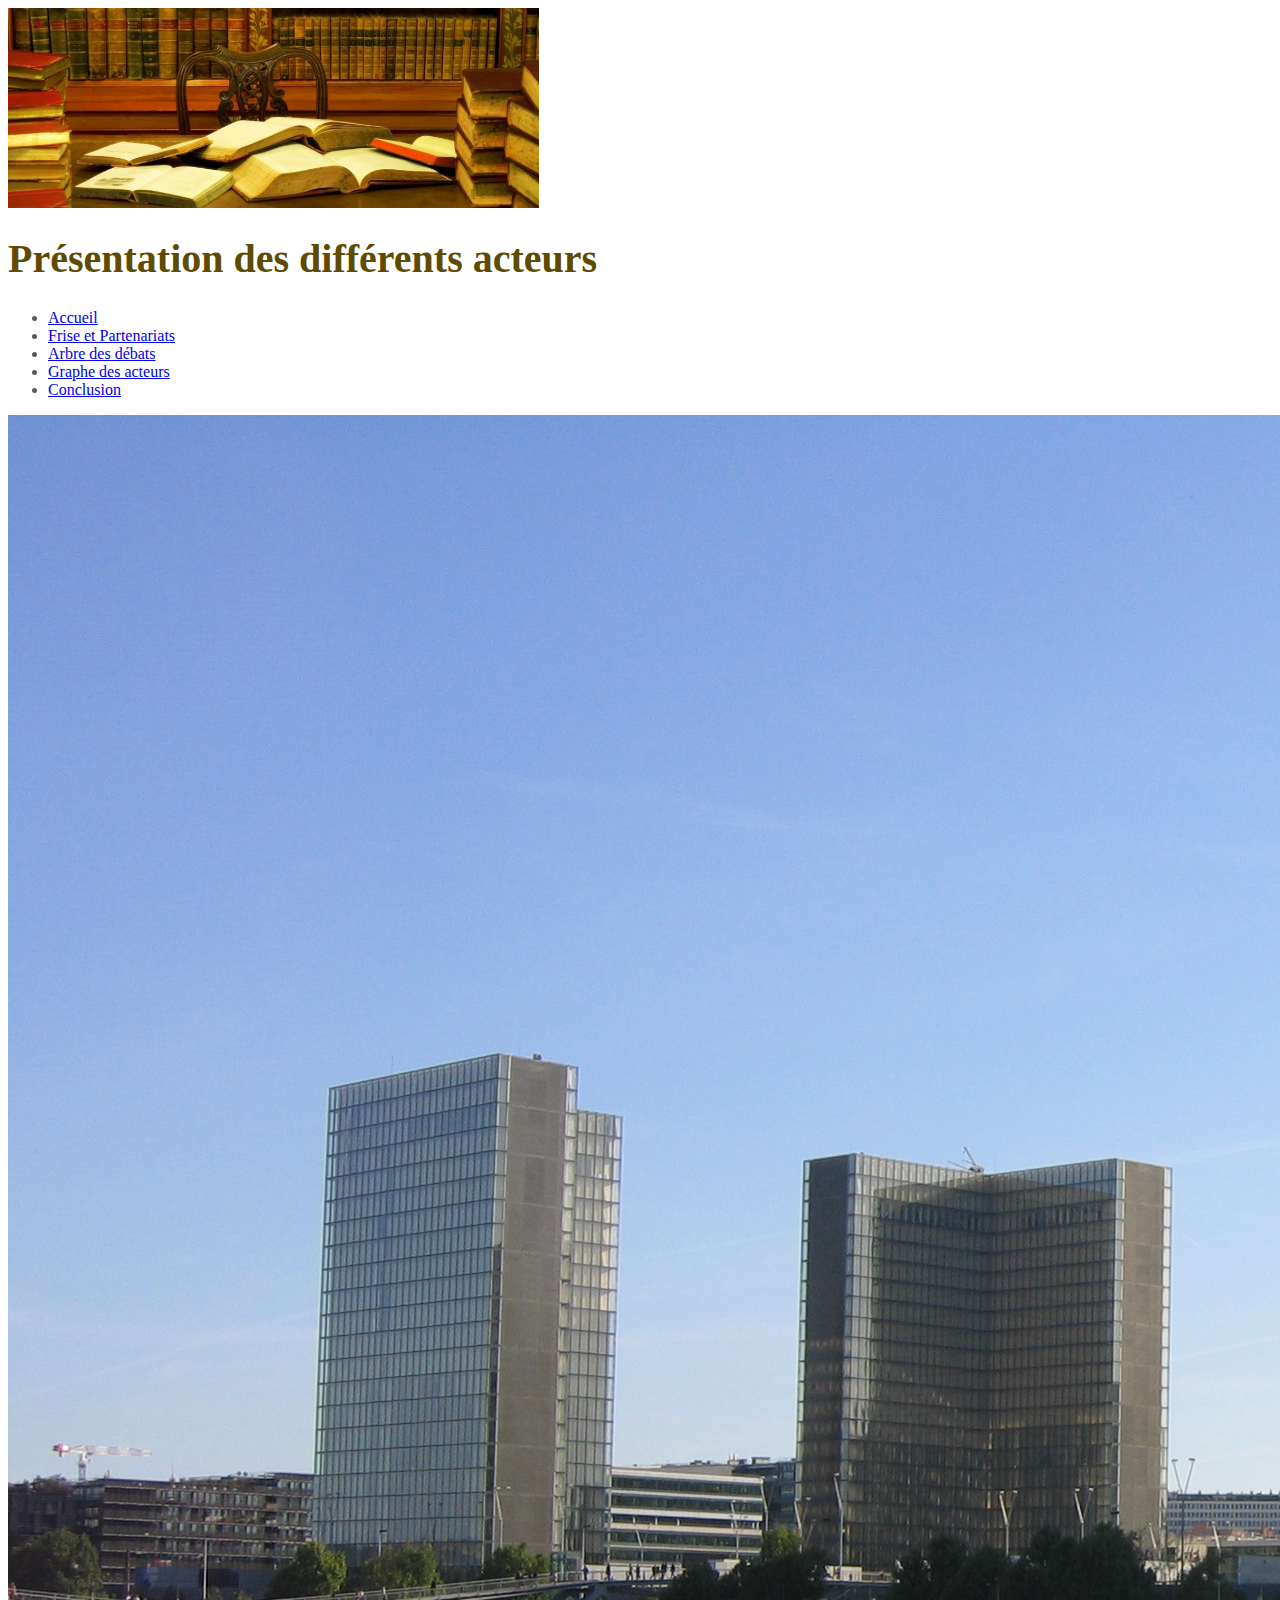
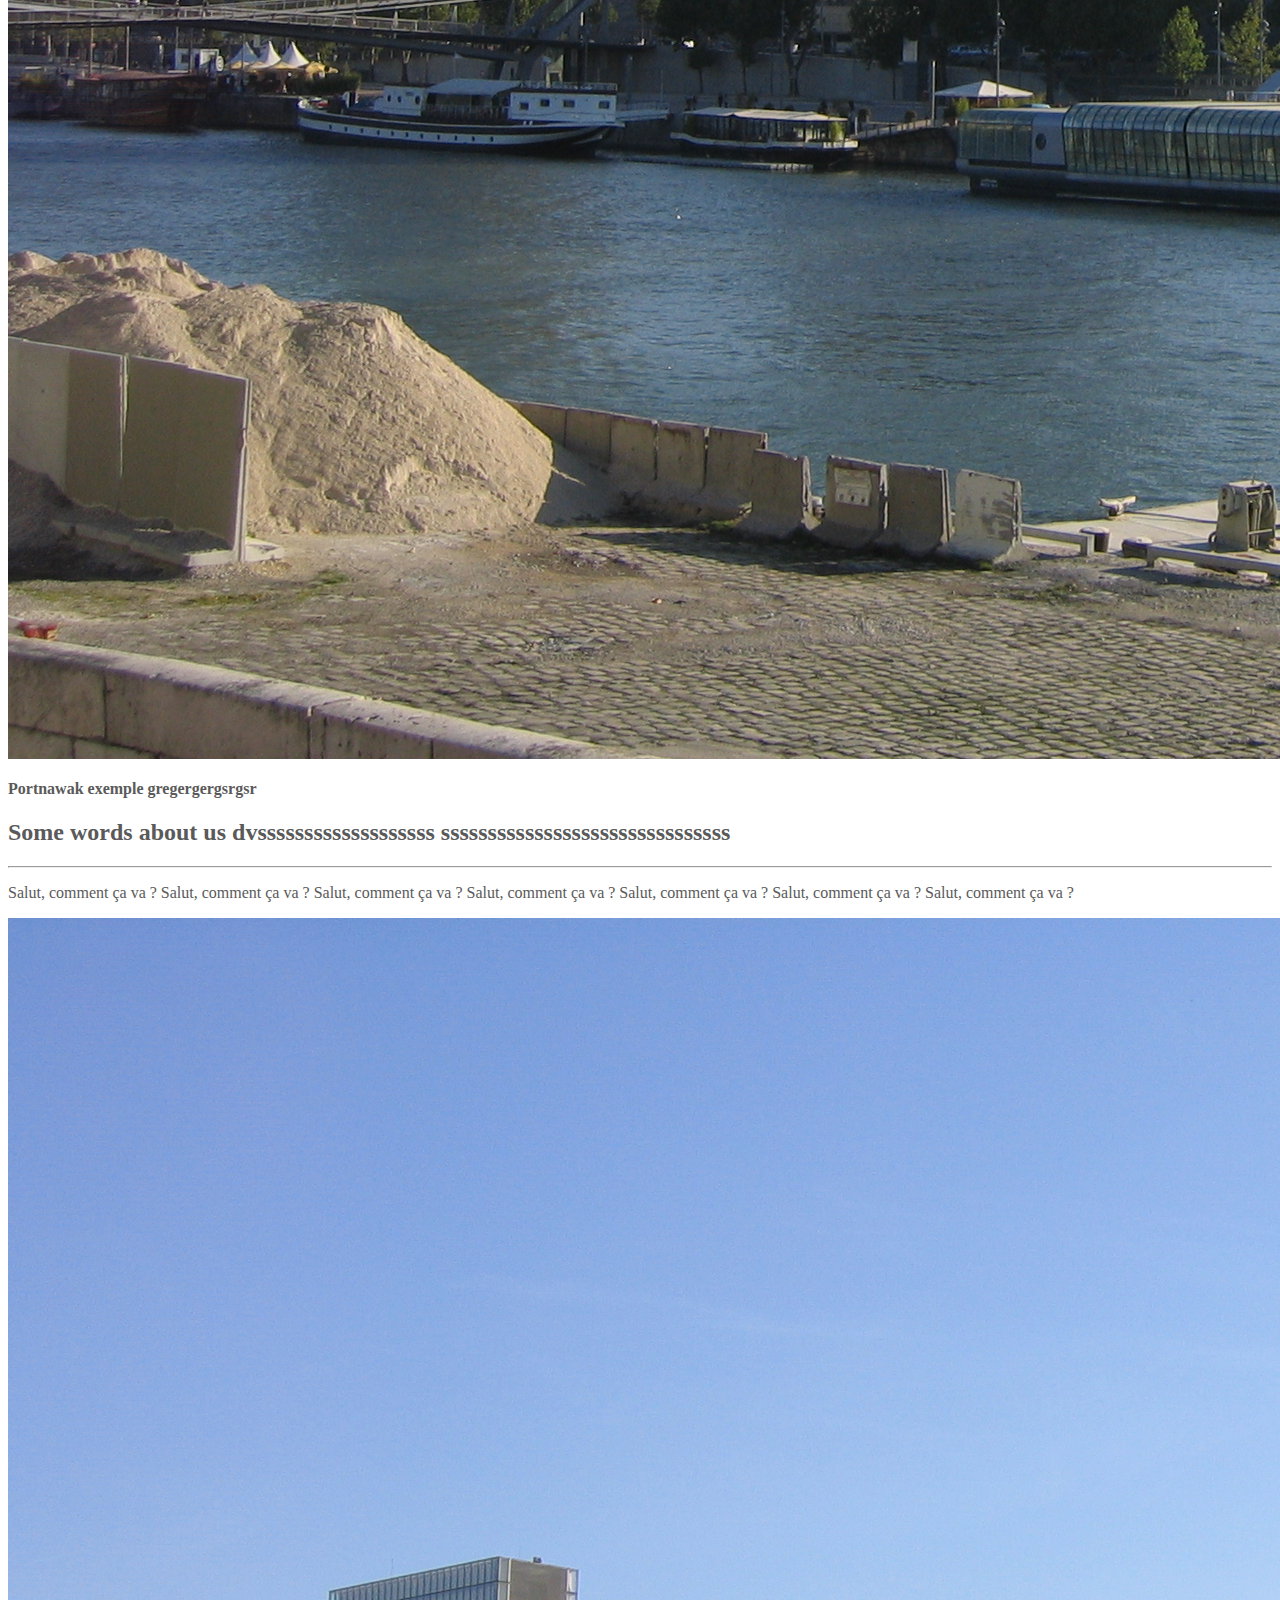
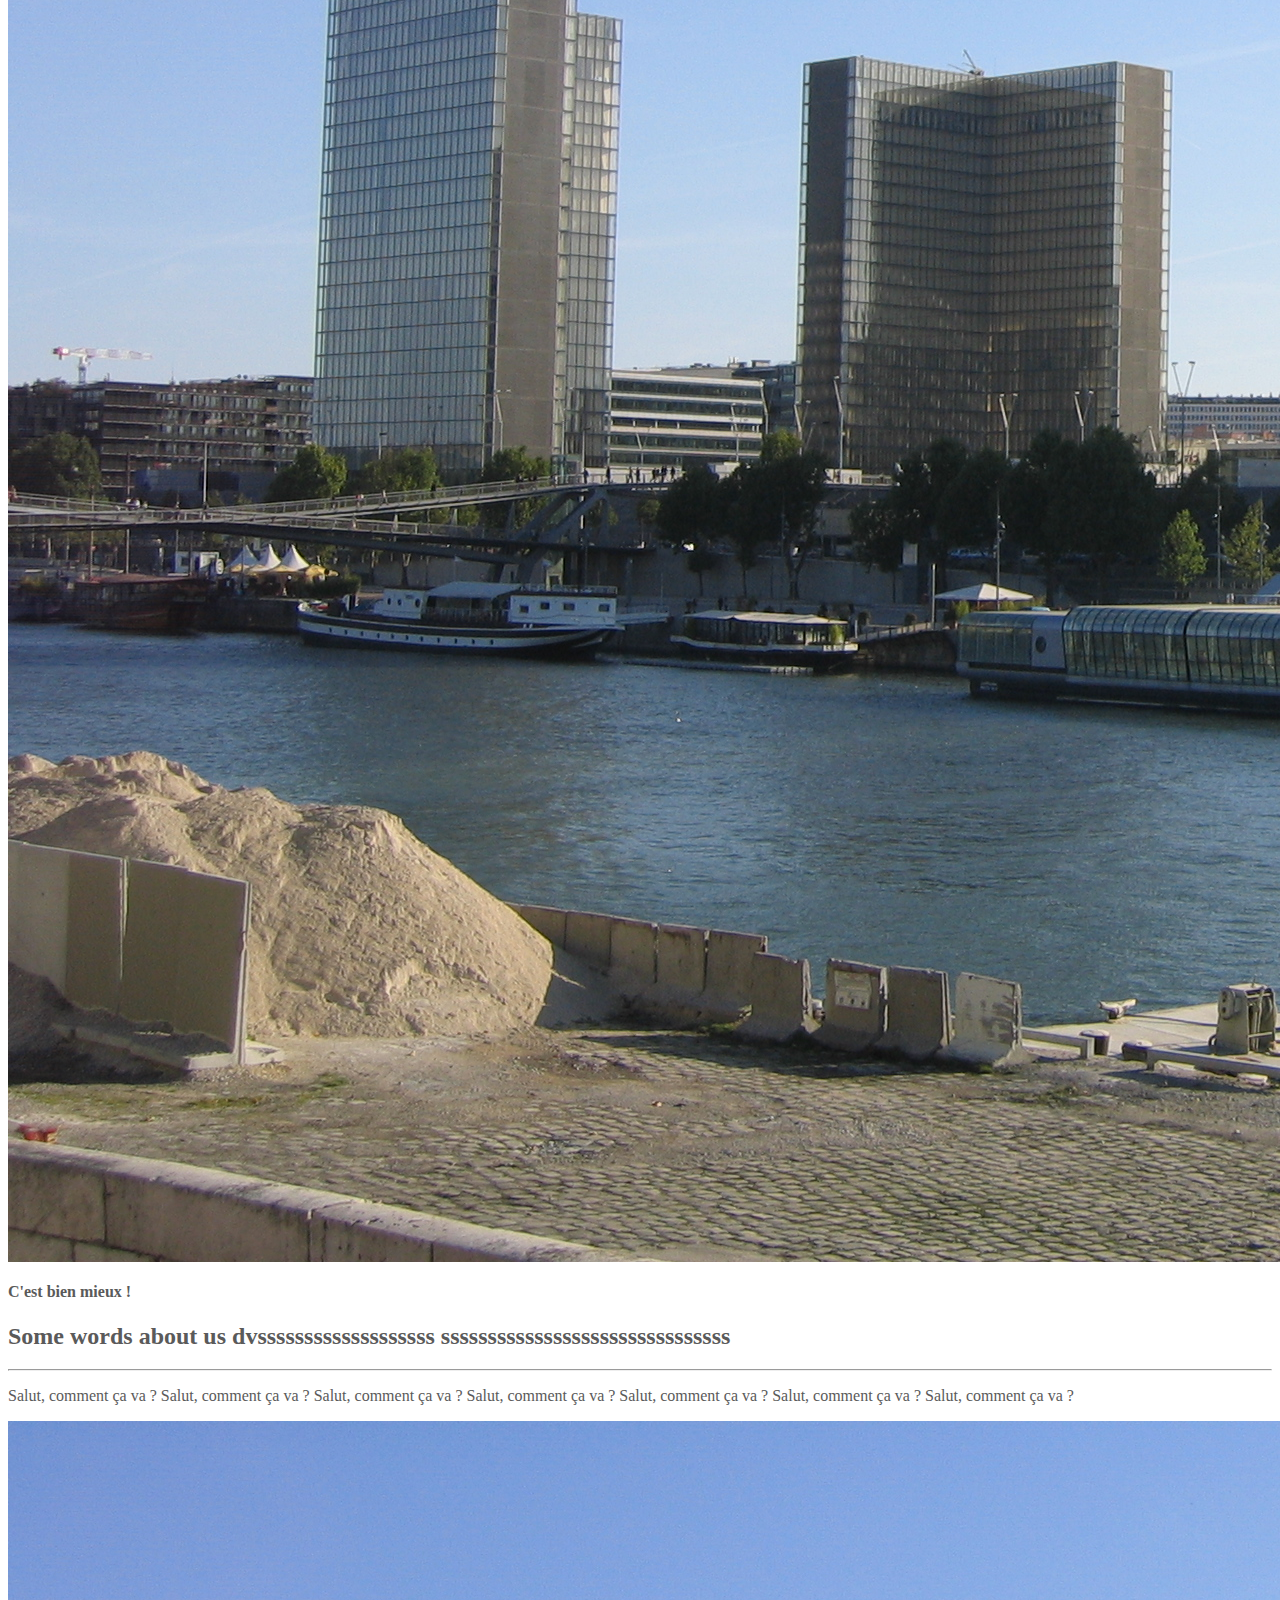
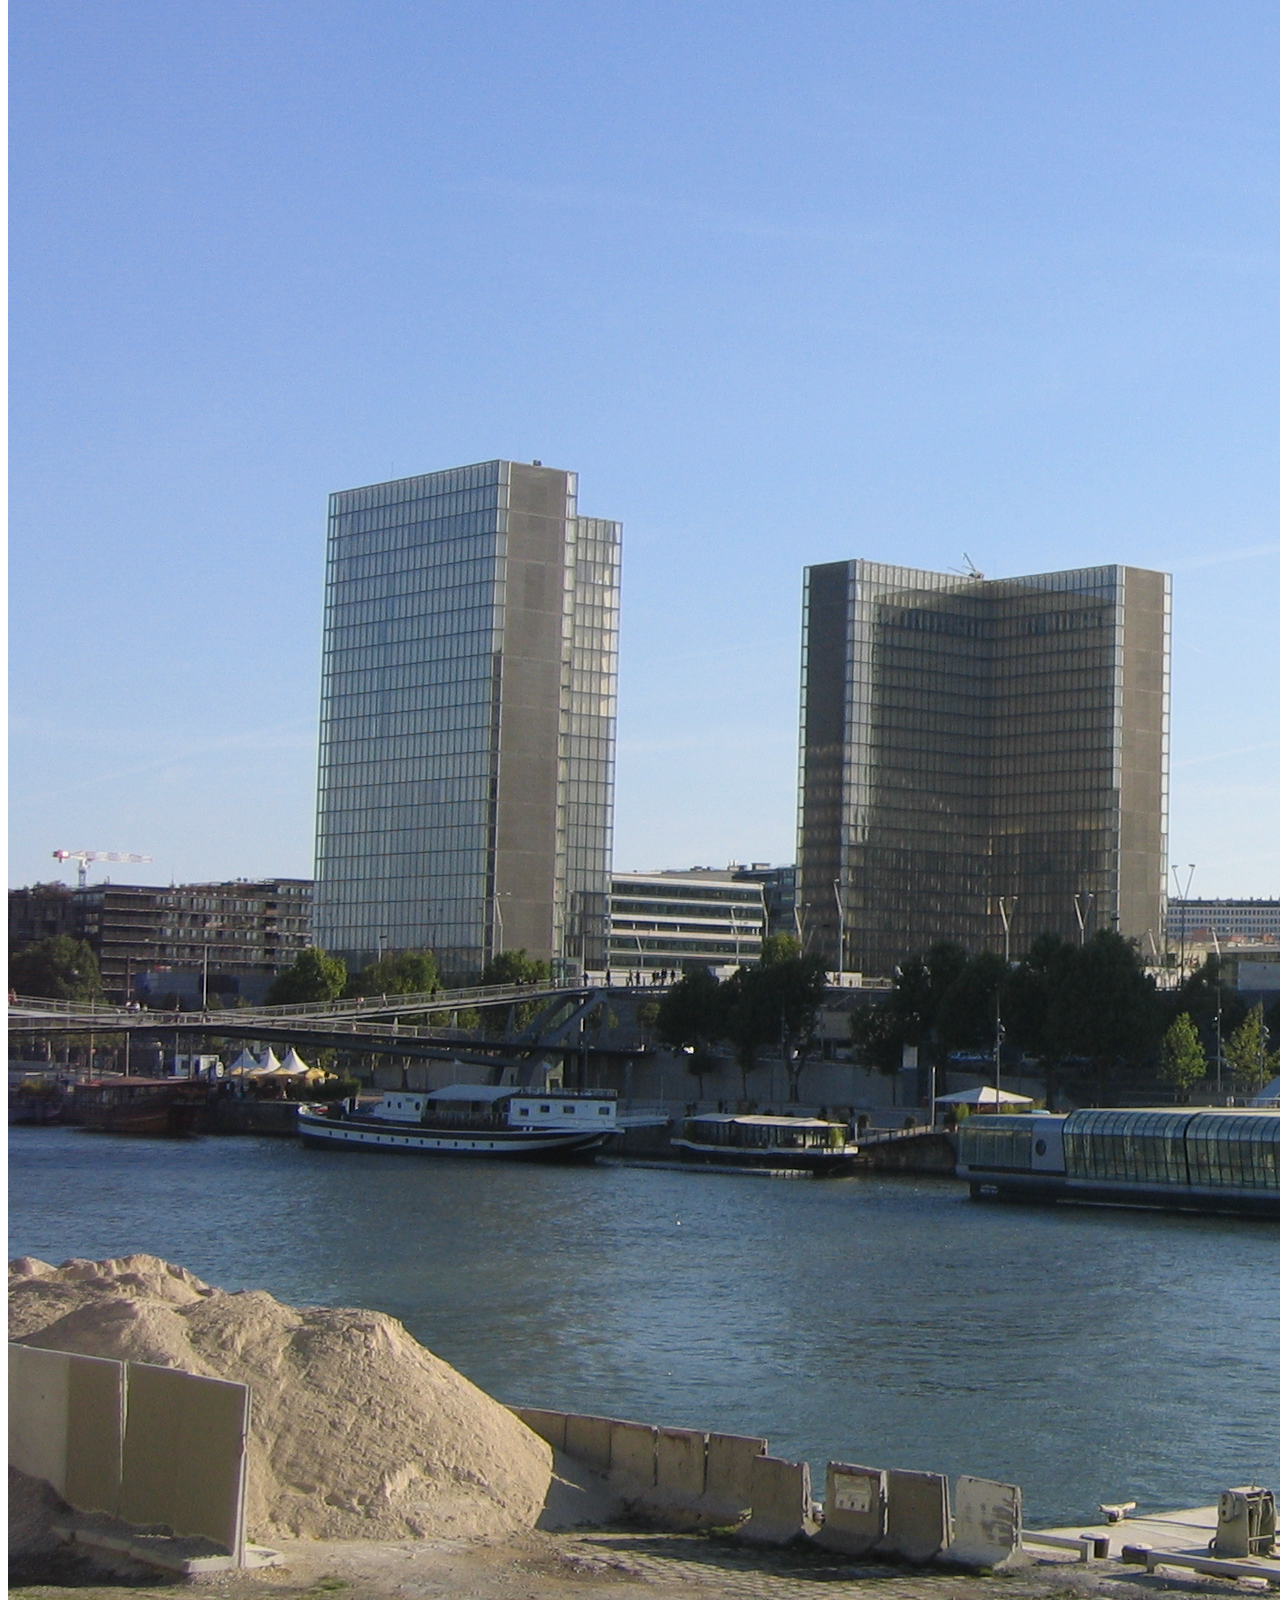
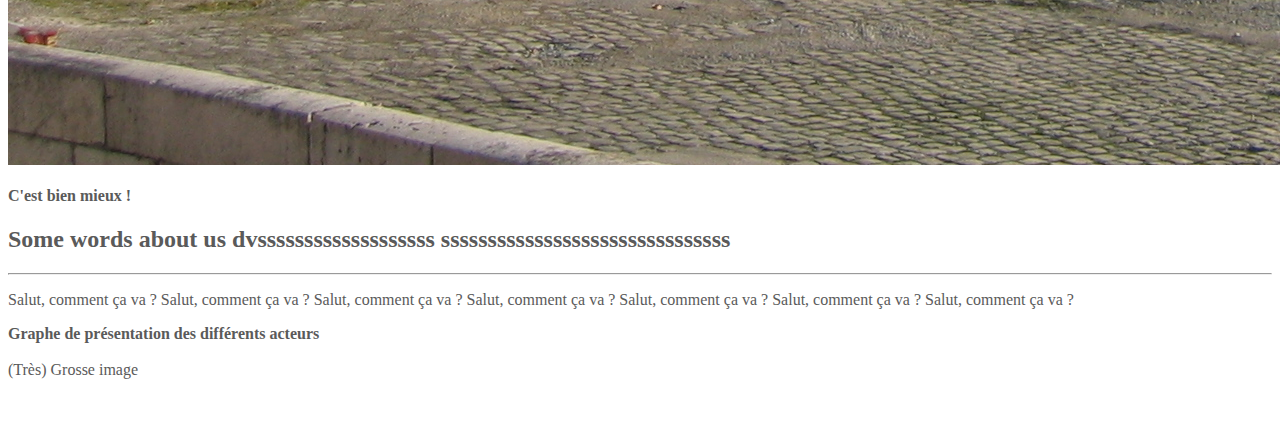
==== acteurs.html @ a1003a95 "import n°1" ====
<DOCTYPE html>
    <html lang="fr">

        <head title="Debats">
            <link rel="stylesheet" href="CSS_Files/styles.css" title="Style_global" charset="utf-8">
            <meta name="name" content="content" charset="utf-8">
            <title>Débats PPP BNF </title>

        </head>

        <nav>
            <img src="livres.jpg" alt="livres.jpg n'a pas pu être chargé" height="200dp"/>
            <h1 class="GrosTitre">Présentation des différents acteurs</h1>
            <ul>
                <li><a href="acceuil.html">Accueil</a></li>
                <li><a href="partenariats.html">Frise et Partenariats</a></li>
                <li><a href="debats.html">Arbre des débats</a></li>
                <li><a href="acteurs.html">Graphe des acteurs</a></li>
                <li><a href="conclusion.html">Conclusion</a></li>
            </ul>
        </nav>

        <div id="tf-about" class="container carte">
            <div class="row">
                <div class="col-md-8 col-lg-8 col-sm-8">

                </div>
                <div class="col-md-4 col-lg-4 col-sm-4 mycontainer">
                    <div class="container nicomede1" id="imgcontainer">
                        <img src="BNF1.jpg" id="debateimg" alt="" />
                        <div class="about-text">
                            <div class="section-title debate">
                                <h4>Portnawak exemple gregergergsrgsr</h4>
                                <h2>Some words <strong>about us</strong> dvsssssssssssssssssss sssssssssssssssssssssssssssssss</h2>
                                <hr>
                                <div class="clearfix"></div>
                                <p class="intro">
                                    Salut, comment ça va ? Salut, comment ça va ? Salut, comment ça va ?
                                    Salut, comment ça va ?
                                    Salut, comment ça va ?
                                    Salut, comment ça va ?
                                    Salut, comment ça va ?
                                </p>
                            </div>
                    </div>
                </div>
                <div class="container nicomede2" id="imgcontainer">
                    <img src="BNF1.jpg" id="debateimg" alt="" />
                    <div class="about-text">
                        <div class="section-title debate">
                            <h4>C'est bien mieux !</h4>
                            <h2>Some words <strong>about us</strong> dvsssssssssssssssssss sssssssssssssssssssssssssssssss</h2>
                            <hr>
                            <div class="clearfix"></div>
                            <p class="intro">
                                Salut, comment ça va ? Salut, comment ça va ? Salut, comment ça va ?
                                Salut, comment ça va ?
                                Salut, comment ça va ?
                                Salut, comment ça va ?
                                Salut, comment ça va ?
                            </p>
                        </div>
                </div>
            </div>
            <div class="container nicomede3" id="imgcontainer">
                <img src="BNF1.jpg" id="debateimg" alt="" />
                <div class="about-text">
                    <div class="section-title debate">
                        <h4>C'est bien mieux !</h4>
                        <h2>Some words <strong>about us</strong> dvsssssssssssssssssss sssssssssssssssssssssssssssssss</h2>
                        <hr>
                        <div class="clearfix"></div>
                        <p class="intro">
                            Salut, comment ça va ? Salut, comment ça va ? Salut, comment ça va ?
                            Salut, comment ça va ?
                            Salut, comment ça va ?
                            Salut, comment ça va ?
                            Salut, comment ça va ?
                        </p>
                    </div>
            </div>
        </div>
            </div>
        </div>
    </div>


        <body>
            <p>
                <strong>Graphe de présentation des différents acteurs</strong> <br><br>
                (Très) Grosse image
            </p>
        </body>

    </html>
---- CSS_Files/styles.css ----
.GrosTitre{
    /*color: #eeeeee;*/
    color: #5E4B00;
    font-family: "Verdana",cursive;
    font-size: 40;
}

#Themes{
    list-style-type: none;
    background: green;
}

#Themes li{
    display:block;
    float: left;
    padding-left: 30px;
    border-color:#DCDCDC #696969 #696969 #DCDCDC;
}

/*Au survol de la souris*/
#Themes li:hover {
    background-color:#D3D3D3;
    border-color:#696969 #DCDCDC #DCDCDC #696969;
 }


h1{
    color: #ffffff;
}

body {
  padding-bottom: 40px;
  color: #5a5a5a;
}


/* CUSTOMIZE THE NAVBAR
-------------------------------------------------- */

/* Special class on .container surrounding .navbar, used for positioning it into place. */
.navbar-wrapper {
  position: absolute;
  top: 0;
  right: 0;
  left: 0;
  z-index: 20;

}

/* Flip around the padding for proper display in narrow viewports */
.navbar-wrapper > .container {
  padding-right: 0;
  padding-left: 0;
}
.navbar-wrapper .navbar {
  padding-right: 15px;
  padding-left: 15px;
}
.navbar-wrapper .navbar .container {
  width: auto;
  background-color: #002987
}

@media (min-width: 768px) {
  /* Navbar positioning foo */
  .navbar-wrapper {
    margin-top: 5px;
  }
  .navbar-wrapper .container {
    padding-right: 15px;
    padding-left: 15px;
  }
  .navbar-wrapper .navbar {
    padding-right: 0;
    padding-left: 0;
  }

  /* The navbar becomes detached from the top, so we round the corners */
  .navbar-wrapper .navbar {
    border-radius: 10px;
  }

  /* Bump up size of carousel content */
  .carousel-caption p {
    margin-bottom: 20px;
    font-size: 21px;
    line-height: 1.4;
  }

  .featurette-heading {
    font-size: 50px;
  }
}

/*Customize the Timeline*/
/*Id timeline pour le titre de la timeline*/
#timeline{
    margin-top: 0px;
    color: #aaaaaa;
}

/*ici c'est la classe timeline qui est référencée*/
.timeline {
    list-style: none;
    padding: 20px 0 20px;
    position: relative;
}
.timeline:before {
    top: 0;
    bottom: 0;
    position: absolute;
    content: " ";
    width: 3px;
    background-color: #eeeeee;
    left: 50%;
    margin-left: -1.5px;
}

    .timeline > li {
        margin-bottom: 20px;
        position: relative;
    }

        .timeline > li:before,
        .timeline > li:after {
            content: " ";
            display: table;
        }

        .timeline > li:after {
            clear: both;
        }

        .timeline > li:before,
        .timeline > li:after {
            content: " ";
            display: table;
        }

        .timeline > li:after {
            clear: both;
        }

        .timeline > li > .timeline-panel {
            width: 46%;
            float: left;
            border: 1px solid #d4d4d4;
            border-radius: 2px;
            padding: 20px;
            position: relative;
            -webkit-box-shadow: 0 1px 6px rgba(0, 0, 0, 0.175);
            box-shadow: 0 1px 6px rgba(0, 0, 0, 0.175);
        }

            .timeline > li > .timeline-panel:before {
                position: absolute;
                top: 26px;
                right: -15px;
                display: inline-block;
                border-top: 15px solid transparent;
                border-left: 15px solid #ccc;
                border-right: 0 solid #ccc;
                border-bottom: 15px solid transparent;
                content: " ";
            }

            .timeline > li > .timeline-panel:after {
                position: absolute;
                top: 27px;
                right: -14px;
                display: inline-block;
                border-top: 14px solid transparent;
                border-left: 14px solid #fff;
                border-right: 0 solid #fff;
                border-bottom: 14px solid transparent;
                content: " ";
            }

        .timeline > li > .timeline-badge {
            color: #fff;
            width: 50px;
            height: 50px;
            line-height: 50px;
            font-size: 1.4em;
            text-align: center;
            position: absolute;
            top: 16px;
            left: 50%;
            margin-left: -25px;
            background-color: #999999;
            z-index: 100;
            border-top-right-radius: 50%;
            border-top-left-radius: 50%;
            border-bottom-right-radius: 50%;
            border-bottom-left-radius: 50%;
        }

.glyphicon2 {
    text-align: center;
    position: relative;
    margin-top: 3px;
    width: 50px;
    font-size: 38px;
}

        .timeline > li.timeline-inverted > .timeline-panel {
            float: right;
        }

            .timeline > li.timeline-inverted > .timeline-panel:before {
                border-left-width: 0;
                border-right-width: 15px;
                left: -15px;
                right: auto;
            }

            .timeline > li.timeline-inverted > .timeline-panel:after {
                border-left-width: 0;
                border-right-width: 14px;
                left: -14px;
                right: auto;
            }

.timeline-badge.primary {
    background-color: #2e6da4 !important;
}

.timeline-badge.success {
    background-color: #3f903f !important;
}

.timeline-badge.warning {
    background-color: #f0ad4e !important;
}

.timeline-badge.danger {
    background-color: #d9534f !important;
}

.timeline-badge.info {
    background-color: #5bc0de !important;
}

.timeline-title {
    margin-top: 0;
    color: inherit;
}

.timeline-body > p,
.timeline-body > ul {
    margin-bottom: 0;
}

    .timeline-body > p + p {
        margin-top: 5px;
    }

@media (max-width: 767px) {
    ul.timeline:before {
        left: 40px;
    }

    ul.timeline > li > .timeline-panel {
        width: calc(100% - 90px);
        width: -moz-calc(100% - 90px);
        width: -webkit-calc(100% - 90px);
    }

    ul.timeline > li > .timeline-badge {
        left: 15px;
        margin-left: 0;
        margin-top: 15px;
        top: 16px;
    }

    ul.timeline > li > .timeline-panel {
        float: right;
    }

        ul.timeline > li > .timeline-panel:before {
            border-left-width: 0;
            border-right-width: 15px;
            left: -15px;
            right: auto;
        }

        ul.timeline > li > .timeline-panel:after {
            border-left-width: 0;
            border-right-width: 14px;
            left: -14px;
            right: auto;
        }
}
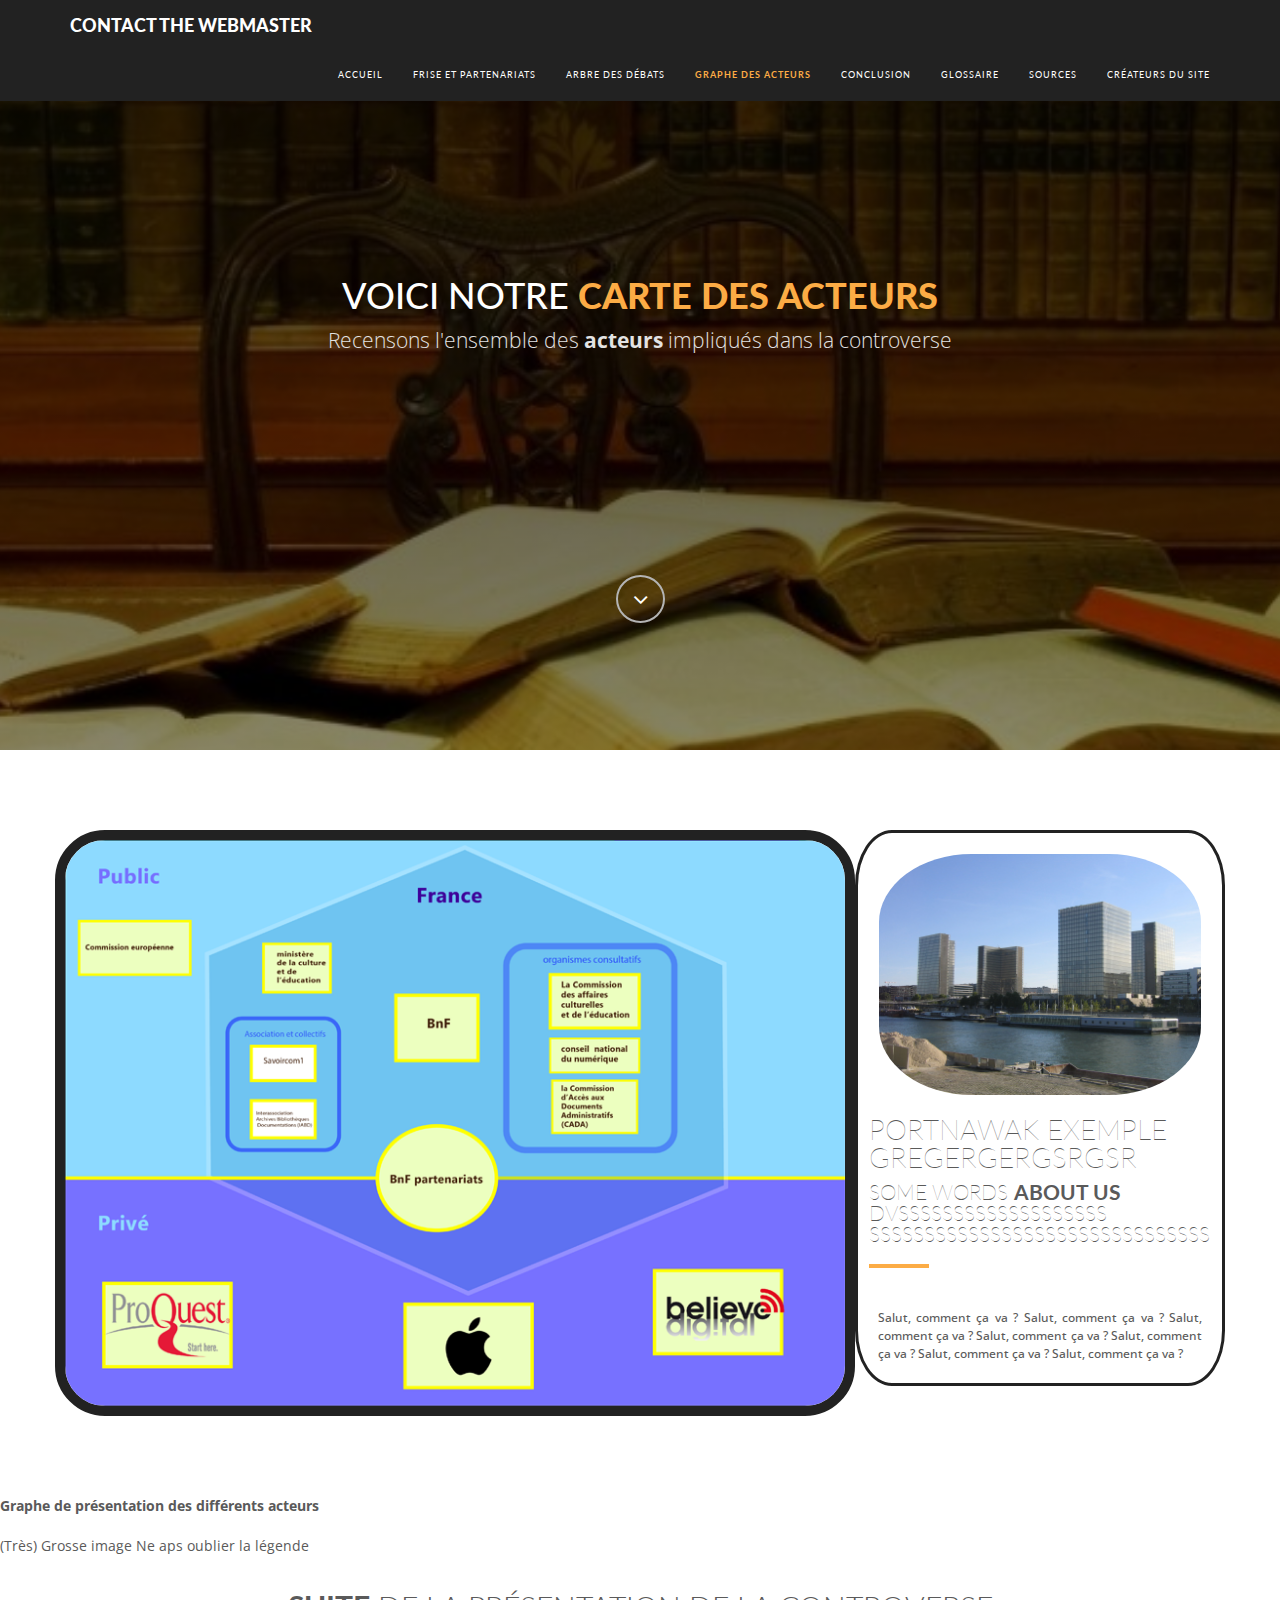
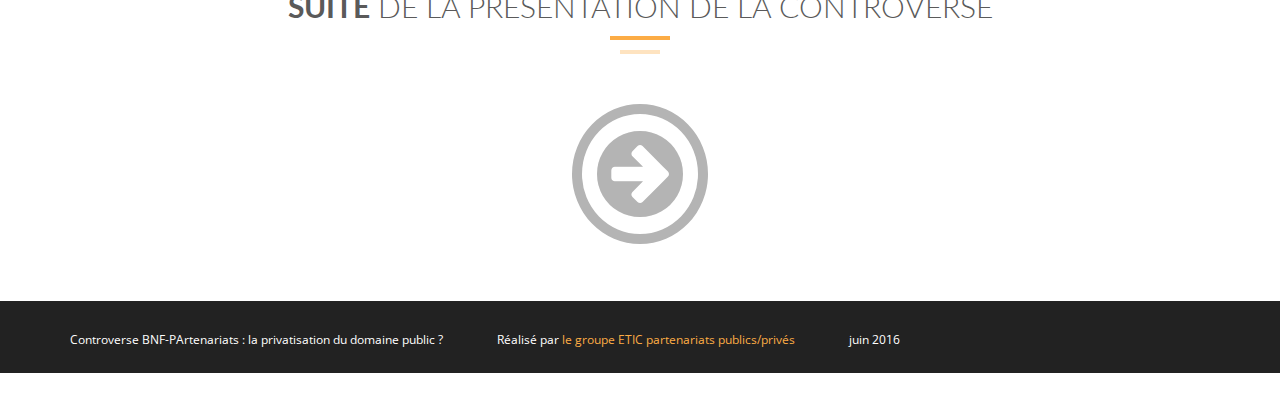
==== commit 444676a2: "apports" ====
--- a/acteurs.html
+++ b/acteurs.html
@@ -2,35 +2,131 @@
     <html lang="fr">
 
         <head title="Debats">
-            <link rel="stylesheet" href="CSS_Files/styles.css" title="Style_global" charset="utf-8">
-            <meta name="name" content="content" charset="utf-8">
-            <title>Débats PPP BNF </title>
+            <meta charset="utf-8">
+            <title>Acteurs PPP BNF </title>
+            <meta http-equiv="X-UA-Compatible" content="IE=edge">
+            <meta name="viewport" content="width=device-width, initial-scale=1">
+            <meta name="description" content="Arbre des débats">
+            <meta name="author" content="Benjamin LAZARD">
+
+            <!-- Bootstrap core CSS -->
+            <link href="bootstrap-3.3.6/dist/css/bootstrap.css" rel="stylesheet" type="text/css">
+            <link rel="stylesheet" type="text/css" href="fonts/font-awesome/css/font-awesome.css">
+
+            <!-- Slider
+            ================================================== -->
+            <link href="CSS_Files/owl.carousel.css" rel="stylesheet" media="screen">
+            <link href="CSS_Files/owl.theme.css" rel="stylesheet" media="screen">
+
+            <!-- IE10 viewport hack for Surface/desktop Windows 8 bug -->
+            <link href="../../assets/css/ie10-viewport-bug-workaround.css" type="text/css" rel="stylesheet">
+
+            <!-- Stylesheet
+            ================================================== -->
+            <link rel="stylesheet" type="text/css" href="CSS_Files/styles.css" title="Style_global" charset="utf-8">
+            <link rel="stylesheet" type="text/css" href="CSS_Files/style2.css">
+            <link rel="stylesheet" type="text/css" href="CSS_Files/responsive.css">
+
+            <link href='http://fonts.googleapis.com/css?family=Lato:100,300,400,700,900,100italic,300italic,400italic,700italic,900italic' rel='stylesheet' type='text/css'>
+            <link href='http://fonts.googleapis.com/css?family=Open+Sans:300italic,400italic,600italic,700italic,800italic,700,300,600,800,400' rel='stylesheet' type='text/css'>
+            <link rel="icon" href="favicon4.ico" type="image/x-icon">
+            <script type="text/javascript" src="js/modernizr.custom.js"></script>
 
         </head>
 
-        <nav>
-            <img src="livres.jpg" alt="livres.jpg n'a pas pu être chargé" height="200dp"/>
-            <h1 class="GrosTitre">Présentation des différents acteurs</h1>
-            <ul>
-                <li><a href="acceuil.html">Accueil</a></li>
-                <li><a href="partenariats.html">Frise et Partenariats</a></li>
-                <li><a href="debats.html">Arbre des débats</a></li>
-                <li><a href="acteurs.html">Graphe des acteurs</a></li>
-                <li><a href="conclusion.html">Conclusion</a></li>
-            </ul>
-        </nav>
-
-        <div id="tf-about" class="container carte">
-            <div class="row">
-                <div class="col-md-8 col-lg-8 col-sm-8">
-
-                </div>
-                <div class="col-md-4 col-lg-4 col-sm-4 mycontainer">
-                    <div class="container nicomede1" id="imgcontainer">
+        <body>
+            <!-- Navigation Menu
+            ==========================================-->
+            <nav id="tf-menu" class="navbar navbar-default navbar-fixed-top">
+              <div class="container">
+                <!-- Brand and toggle get grouped for better mobile display -->
+                <div class="navbar-header">
+                  <button type="button" class="navbar-toggle collapsed" data-toggle="collapse" data-target="#bs-example-navbar-collapse-1">
+                    <span class="sr-only">Toggle navigation</span>
+                    <span class="icon-bar"></span>
+                    <span class="icon-bar"></span>
+                    <span class="icon-bar"></span>
+                  </button>
+                  <a class="navbar-brand" href="mailto:benjamin.lazard@telecom-paristech.fr?subject= Site Web BNF&body=C'est vraiment chouette ! Bravo !">
+                      Contact the Webmaster
+                  </a>
+                </div>
+
+                <!-- Collect the nav links, forms, and other content for toggling -->
+                <div class="collapse navbar-collapse" id="bs-example-navbar-collapse-1">
+                  <ul class="nav navbar-nav navbar-right">
+                      <li><a href="acceuil.html">Accueil</a></li>
+                      <li><a href="partenariats.html">Frise et Partenariats</a></li>
+                      <li><a href="debats.html" class="page-scroll">Arbre des débats</a></li>
+                      <li><a href="#tf-home">Graphe des acteurs</a></li>
+                      <li><a href="conclusion.html">Conclusion</a></li>
+                      <li><a href="glossaire.html">Glossaire</a></li>
+                      <li><a href="sources.html">Sources</a></li>
+                      <li><a href="createurs.html">Créateurs du site</a></li>
+                  </ul>
+                </div><!-- /.navbar-collapse -->
+              </div><!-- /.container-fluid -->
+            </nav>
+
+            <!-- Home Page
+            ==========================================-->
+            <div id="tf-home" class="text-center acteurs">
+                <div class="overlay">
+                    <div class="content">
+                        <h1>Voici notre <strong><span class="color"> Carte des Acteurs</span></strong></h1>
+                        <p class="lead">Recensons l'ensemble des <strong>acteurs</strong> impliqués dans la controverse</p>
+                        <a href="#tf-about" class="fa fa-angle-down page-scroll"></a>
+                    </div>
+                </div>
+            </div>
+
+
+
+
+            <div id="tf-about" class="container carte">
+                <div class="row">
+                    <div class="col-md-8 col-lg-8 col-sm-8">
+                        <img src="img/acteurs.png" usemap="#image-map" width="800" id="image_acteurs">
+                        <map name="image-map">
+                            <area target="" alt="comission_eur" id="comission_eur" href="" coords="132,140,11,81" shape="rect">
+                            <area target="" alt="ministere" id="ministere" href="" coords="273,157,203,105" shape="rect">
+                            <area target="" alt="savoircom1" id="savoircom1" href="" coords="260,249,190,209" shape="rect">
+                            <area target="" alt="interassociation" id="interassociation" href="" coords="189,264,259,309" shape="rect">
+                            <area target="" alt="bnf_acteur" id="bnf_acteur" href="" coords="338,157,426,227" shape="rect">
+                            <area target="" alt="bnfpartenariat_acteur" id="bnfpartenariat_acteur" href="" coords="381,347,63" shape="circle">
+                            <area target="" alt="proquest_acteur" id="proquest_acteur" href="" coords="38,453,172,542" shape="rect">
+                            <area target="" alt="apple_acteur" id="apple_acteur" href="" coords="348,474,481,563" shape="rect">
+                            <area target="" alt="believe_acteur" id="believe_acteur" href="" coords="603,438,737,529" shape="rect">
+                            <area target="" alt="comission_educ" id="comission_educ" href="" coords="496,135,592,194" shape="rect">
+                            <area target="" alt="cada" id="cada" href="" coords="498,245,589,301" shape="rect">
+                            <area target="" alt="consnatnum" id="consnatnum" href="" coords="497,202,591,240" shape="rect">
+                        </map>
+
+                    </div>
+                    <div class="col-md-4 col-lg-4 col-sm-4 mycontainer">
+                        <div class="container nicomede1" id="imgcontainer">
+                            <img src="BNF1.jpg" id="debateimg" alt="" />
+                            <div class="about-text">
+                                <div class="section-title debate">
+                                    <h4>Portnawak exemple gregergergsrgsr</h4>
+                                    <h2>Some words <strong>about us</strong> dvsssssssssssssssssss sssssssssssssssssssssssssssssss</h2>
+                                    <hr>
+                                    <div class="clearfix"></div>
+                                    <p class="intro">
+                                        Salut, comment ça va ? Salut, comment ça va ? Salut, comment ça va ?
+                                        Salut, comment ça va ?
+                                        Salut, comment ça va ?
+                                        Salut, comment ça va ?
+                                        Salut, comment ça va ?
+                                    </p>
+                                </div>
+                        </div>
+                    </div>
+                    <div class="container nicomede2" id="imgcontainer">
                         <img src="BNF1.jpg" id="debateimg" alt="" />
                         <div class="about-text">
                             <div class="section-title debate">
-                                <h4>Portnawak exemple gregergergsrgsr</h4>
+                                <h4>C'est bien mieux !</h4>
                                 <h2>Some words <strong>about us</strong> dvsssssssssssssssssss sssssssssssssssssssssssssssssss</h2>
                                 <hr>
                                 <div class="clearfix"></div>
@@ -44,7 +140,7 @@
                             </div>
                     </div>
                 </div>
-                <div class="container nicomede2" id="imgcontainer">
+                <div class="container nicomede3" id="imgcontainer">
                     <img src="BNF1.jpg" id="debateimg" alt="" />
                     <div class="about-text">
                         <div class="section-title debate">
@@ -62,34 +158,48 @@
                         </div>
                 </div>
             </div>
-            <div class="container nicomede3" id="imgcontainer">
-                <img src="BNF1.jpg" id="debateimg" alt="" />
-                <div class="about-text">
-                    <div class="section-title debate">
-                        <h4>C'est bien mieux !</h4>
-                        <h2>Some words <strong>about us</strong> dvsssssssssssssssssss sssssssssssssssssssssssssssssss</h2>
-                        <hr>
-                        <div class="clearfix"></div>
-                        <p class="intro">
-                            Salut, comment ça va ? Salut, comment ça va ? Salut, comment ça va ?
-                            Salut, comment ça va ?
-                            Salut, comment ça va ?
-                            Salut, comment ça va ?
-                            Salut, comment ça va ?
-                        </p>
-                    </div>
+                </div>
             </div>
         </div>
-            </div>
-        </div>
-    </div>
-
-
-        <body>
             <p>
                 <strong>Graphe de présentation des différents acteurs</strong> <br><br>
                 (Très) Grosse image
+                Ne aps oublier la légende
             </p>
+            <div class="container text-center">
+                <div class="section-title center">
+                    <h2><strong>Suite</strong> de la présentation de la controverse</h2>
+                    <div class="line">
+                        <hr>
+                    </div>
+                    <div class="clearfix"></div>
+                </div>
+                <a href="conclusion.html" class="fa fa-arrow-circle-right"></a>
+            </div>
+
+            <nav id="footer">
+                <div class="container">
+                    <div class="pull-left fnav">
+                        <p>Controverse BNF-PArtenariats : la privatisation du domaine public ?
+                            &nbsp;&nbsp;&nbsp;&nbsp;&nbsp;&nbsp;&nbsp;&nbsp;&nbsp;&nbsp;&nbsp;&nbsp;&nbsp;&nbsp;&nbsp;&nbsp; Réalisé par <a href="createurs.html">le groupe ETIC partenariats publics/privés</a>
+                            &nbsp;&nbsp;&nbsp;&nbsp;&nbsp;&nbsp;&nbsp;&nbsp;&nbsp;&nbsp;&nbsp;&nbsp;&nbsp;&nbsp;&nbsp;&nbsp; juin 2016</p>
+                    </div>
+                </div>
+            </nav>
+
+            <!-- jQuery (necessary for Bootstrap's JavaScript plugins) -->
+            <script src="https://ajax.googleapis.com/ajax/libs/jquery/1.11.1/jquery.min.js"></script>
+            <script type="text/javascript" src="js/jquery.1.11.1.js"></script>
+            <!-- Include all compiled plugins (below), or include individual files as needed -->
+            <script type="text/javascript" src="js/bootstrap.js"></script>
+            <script type="text/javascript" src="js/SmoothScroll.js"></script>
+            <script type="text/javascript" src="js/jquery.isotope.js"></script>
+
+            <script src="js/owl.carousel.js"></script>
+
+            <!-- Javascripts
+            ================================================== -->
+            <script type="text/javascript" src="js/main.js"></script>
         </body>
 
     </html>
--- a/CSS_Files/style2.css
+++ b/CSS_Files/style2.css
@@ -0,0 +1,880 @@
+@import url(http://fonts.googleapis.com/css?family=Lato:100,300,400,700,900,100italic,300italic,400italic,700italic,900italic);
+@import url(http://fonts.googleapis.com/css?family=Open+Sans:300italic,400italic,600italic,700italic,800italic,700,300,600,800,400);
+
+body, html{
+	font-family: 'Lato', sans-serif;
+	text-rendering: optimizeLegibility !important;
+	-webkit-font-smoothing: antialiased !important;
+	color: #5a5a5a;
+}
+
+h1{
+	text-transform: uppercase;
+}
+h1 strong{
+	font-weight: 900;
+}
+h2{
+	text-transform: uppercase;
+	line-height: 20px;
+	margin:  0;
+}
+h3{
+font-size: 18px;
+font-weight: 900;
+}
+h4{
+	text-transform: uppercase;
+}
+h5{
+	text-transform: uppercase;
+	font-weight: 700;
+	line-height: 20px;
+}
+p{
+	font-family: 'Open Sans', sans-serif;
+}
+p.intro{
+	font-size: 16px;
+	margin: 12px 0 0;
+	line-height: 24px;
+	font-family: 'Open Sans', sans-serif;
+	text-align: justify;
+}
+
+.debate p{
+	padding: 2.5%;
+	font-size: 12;
+	font-weight: 500;
+	line-height: 150%;
+}
+
+.debate div{
+	max-height: 100%;
+}
+
+a{ color: #FCAC45;}
+a:hover,
+a:focus{
+	text-decoration: none;
+	color: #FCAC45;
+}
+
+.section-title hr{
+	border-color: #fcac45;
+	border-width: 4px;
+	width: 60px;
+	float: left;
+	clear: both;
+}
+.clearfix:after {
+     visibility: hidden;
+     display: block;
+     font-size: 0;
+     content: " ";
+     clear: both;
+     height: 0;
+     }
+.clearfix { display: inline-block; }
+* html .clearfix { height: 1%; }
+.clearfix { display: block; }
+ul, ol{
+	padding: 0;
+	webkit-padding: 0;
+	moz-padding: 0;
+}
+/* Navigation */
+#tf-menu {
+	padding: 20px;
+	transition: all 0.8s;
+	/*les 2 lignes ci-dessous ne devraient pas être là !!!*/
+	background-color: #222222 !important;
+	padding: 0 !important;
+}
+#tf-menu.navbar-default {
+	background-color: rgba(248, 248, 248, 0);
+	border-color: rgba(231, 231, 231, 0);
+}
+#tf-menu a.navbar-brand {
+text-transform: uppercase;
+font-size: 18px;
+color: #fff;
+font-weight: 900;
+}
+
+#tf-menu.navbar-default .navbar-nav > li > a {
+	text-transform: uppercase;
+	color: #FFF;
+	font-size: 9px;
+	letter-spacing: 1px;
+}
+.on {
+	background-color: #222222 !important;
+	padding: 0 !important;
+}
+.navbar-default .navbar-nav > .active > a,
+.navbar-default .navbar-nav > .active > a:hover,
+.navbar-default .navbar-nav > .active > a:focus {
+	color: #FCAC45 !important;
+	background-color: transparent;
+	font-weight: 700;
+}
+
+.navbar-toggle {
+	border-radius: 0;
+	}
+.navbar-default .navbar-toggle:hover,
+.navbar-default .navbar-toggle:focus {
+	background-color: #FCAC45;
+	border-color: #FCAC45;
+	}
+.navbar-default .navbar-toggle:hover>.icon-bar {
+	background-color: #FFF;
+	}
+/* Home Style */
+#tf-home{
+	background: url(../img/scanner.jpg);
+	background-size: cover;
+	background-position: center;
+	background-attachment: fixed;
+	background-repeat: no-repeat;
+	color: #cfcfcf;
+}
+#tf-home.debats {
+	background: url(../debate.png);
+	background-size: cover;
+	background-position: center;
+	background-attachment: fixed;
+	background-repeat: no-repeat;
+	color: #cfcfcf;
+}
+
+#tf-home.acteurs{
+	background: url(../livres.jpg);
+	background-size: cover;
+	background-position: center;
+	background-attachment: fixed;
+	background-repeat: no-repeat;
+	color: #cfcfcf;
+}
+
+#tf-acceuil{
+	background: url(../img/BNF1.jpg);
+	background-size: cover;
+	background-position: center;
+	background-attachment: fixed;
+	background-repeat: no-repeat;
+	color: #cfcfcf;
+}
+
+#tf-home .overlay{
+	background: -moz-linear-gradient(top,  rgba(0,0,0,0.8) 0%, rgba(0,0,0,0.73) 17%, rgba(0,0,0,0.66) 35%, rgba(0,0,0,0.55) 62%, rgba(0,0,0,0.4) 100%); /* FF3.6+ */
+	background: -webkit-gradient(linear, left top, left bottom, color-stop(0%,rgba(0,0,0,0.8)), color-stop(17%,rgba(0,0,0,0.73)), color-stop(35%,rgba(0,0,0,0.66)), color-stop(62%,rgba(0,0,0,0.55)), color-stop(100%,rgba(0,0,0,0.4))); /* Chrome,Safari4+ */
+	background: -webkit-linear-gradient(top,  rgba(0,0,0,0.8) 0%,rgba(0,0,0,0.73) 17%,rgba(0,0,0,0.66) 35%,rgba(0,0,0,0.55) 62%,rgba(0,0,0,0.4) 100%); /* Chrome10+,Safari5.1+ */
+	background: -o-linear-gradient(top,  rgba(0,0,0,0.8) 0%,rgba(0,0,0,0.73) 17%,rgba(0,0,0,0.66) 35%,rgba(0,0,0,0.55) 62%,rgba(0,0,0,0.4) 100%); /* Opera 11.10+ */
+	background: -ms-linear-gradient(top,  rgba(0,0,0,0.8) 0%,rgba(0,0,0,0.73) 17%,rgba(0,0,0,0.66) 35%,rgba(0,0,0,0.55) 62%,rgba(0,0,0,0.4) 100%); /* IE10+ */
+	background: linear-gradient(to bottom,  rgba(0,0,0,0.8) 0%,rgba(0,0,0,0.73) 17%,rgba(0,0,0,0.66) 35%,rgba(0,0,0,0.55) 62%,rgba(0,0,0,0.4) 100%); /* W3C */
+	filter: progid:DXImageTransform.Microsoft.gradient( startColorstr='#cc000000', endColorstr='#66000000',GradientType=0 ); /* IE6-9 */
+	height: 750px;
+	background-attachment: fixed;
+}
+#tf-acceuil .overlay{
+	background: -moz-linear-gradient(top,  rgba(0,0,0,0.8) 0%, rgba(0,0,0,0.73) 17%, rgba(0,0,0,0.66) 35%, rgba(0,0,0,0.55) 62%, rgba(0,0,0,0.4) 100%); /* FF3.6+ */
+	background: -webkit-gradient(linear, left top, left bottom, color-stop(0%,rgba(0,0,0,0.8)), color-stop(17%,rgba(0,0,0,0.73)), color-stop(35%,rgba(0,0,0,0.66)), color-stop(62%,rgba(0,0,0,0.55)), color-stop(100%,rgba(0,0,0,0.4))); /* Chrome,Safari4+ */
+	background: -webkit-linear-gradient(top,  rgba(0,0,0,0.8) 0%,rgba(0,0,0,0.73) 17%,rgba(0,0,0,0.66) 35%,rgba(0,0,0,0.55) 62%,rgba(0,0,0,0.4) 100%); /* Chrome10+,Safari5.1+ */
+	background: -o-linear-gradient(top,  rgba(0,0,0,0.8) 0%,rgba(0,0,0,0.73) 17%,rgba(0,0,0,0.66) 35%,rgba(0,0,0,0.55) 62%,rgba(0,0,0,0.4) 100%); /* Opera 11.10+ */
+	background: -ms-linear-gradient(top,  rgba(0,0,0,0.8) 0%,rgba(0,0,0,0.73) 17%,rgba(0,0,0,0.66) 35%,rgba(0,0,0,0.55) 62%,rgba(0,0,0,0.4) 100%); /* IE10+ */
+	background: linear-gradient(to bottom,  rgba(0,0,0,0.8) 0%,rgba(0,0,0,0.73) 17%,rgba(0,0,0,0.66) 35%,rgba(0,0,0,0.55) 62%,rgba(0,0,0,0.4) 100%); /* W3C */
+	filter: progid:DXImageTransform.Microsoft.gradient( startColorstr='#cc000000', endColorstr='#66000000',GradientType=0 ); /* IE6-9 */
+	height: 750px;
+	background-attachment: fixed;
+}
+#tf-home p.lead{
+	color: #e3e3e3;
+}
+
+.content{
+	position: relative;
+	padding: 20% 0 0;
+}
+
+.color{
+	color: #fcac45;
+}
+
+a.fa.fa-angle-down {
+	padding: 10px 15px;
+	color: #fff;
+	border: 2px solid #b4b4b4;
+	border-radius: 50%;
+	font-size: 24px;
+	margin-top: 200px;
+	transition: all 0.5s;
+}
+a.fa.fa-angle-down:hover{
+	background: #fcac45;
+	color: #ffffff;
+	border: 2px solid #fcac45;
+}
+
+a.fa.fa-arrow-circle-right{
+	padding: 10px 15px;
+	color: #b4b4b4;
+	border: 10px solid #b4b4b4;
+	border-radius: 50%;
+	font-size: 100px;
+	margin-bottom: 5%;
+	transition: all 0.5s;
+}
+a.fa.fa-arrow-circle-right:hover{
+	background: #fcac45;
+	color: #ffffff;
+	border: 10px solid #fcac45;
+}
+/* About Section */
+#tf-about{
+	padding: 80px 0;
+}
+ul.about-list{ margin: 30px 0 0 ;}
+ul.about-list li{
+	display: block;
+	font-size: 16px;
+	line-height: 30px;
+	font-family: 'Open Sans', sans-serif;
+}
+ul.about-list li span{
+	margin-right: 10px;
+}
+
+#sub1{
+	text-transform: lowercase;
+	font-size: 20px
+}
+#BNFPimg{
+	width: 400px;
+	margin: auto;
+}
+#logoBNF{
+	width: 600px;
+	margin: auto;
+	display: inline-table;
+	align-items: center;
+	float: none;
+}
+#Gallicaimg{
+	width: 450px;
+	margin: auto;
+}
+#epubimg{
+	width: 300px;
+	margin: auto;
+}
+
+.fitin{
+	margin: auto;
+	width: 80%;
+	padding: 20px;
+	display: table-cell;
+	padding-top: 0px;
+}
+
+.partenaires{
+	align-items: baseline;
+	height: 40%;
+	margin: auto;
+}
+
+.centerblock{
+	display: table-cell;
+    float: none;
+	margin: auto;
+}
+/* Team Section */
+#tf-team{
+	background: url(../img/03.jpg);
+	background-size: cover;
+	background-position: center;
+	background-attachment: fixed;
+	background-repeat: no-repeat;
+	color: #ffffff;
+}
+#tf-team .overlay{
+	background: -moz-linear-gradient(top,  rgba(0,0,0,0.8) 0%, rgba(0,0,0,0.73) 17%, rgba(0,0,0,0.66) 35%, rgba(0,0,0,0.55) 62%, rgba(0,0,0,0.4) 100%); /* FF3.6+ */
+	background: -webkit-gradient(linear, left top, left bottom, color-stop(0%,rgba(0,0,0,0.8)), color-stop(17%,rgba(0,0,0,0.73)), color-stop(35%,rgba(0,0,0,0.66)), color-stop(62%,rgba(0,0,0,0.55)), color-stop(100%,rgba(0,0,0,0.4))); /* Chrome,Safari4+ */
+	background: -webkit-linear-gradient(top,  rgba(0,0,0,0.8) 0%,rgba(0,0,0,0.73) 17%,rgba(0,0,0,0.66) 35%,rgba(0,0,0,0.55) 62%,rgba(0,0,0,0.4) 100%); /* Chrome10+,Safari5.1+ */
+	background: -o-linear-gradient(top,  rgba(0,0,0,0.8) 0%,rgba(0,0,0,0.73) 17%,rgba(0,0,0,0.66) 35%,rgba(0,0,0,0.55) 62%,rgba(0,0,0,0.4) 100%); /* Opera 11.10+ */
+	background: -ms-linear-gradient(top,  rgba(0,0,0,0.8) 0%,rgba(0,0,0,0.73) 17%,rgba(0,0,0,0.66) 35%,rgba(0,0,0,0.55) 62%,rgba(0,0,0,0.4) 100%); /* IE10+ */
+	background: linear-gradient(to bottom,  rgba(0,0,0,0.8) 0%,rgba(0,0,0,0.73) 17%,rgba(0,0,0,0.66) 35%,rgba(0,0,0,0.55) 62%,rgba(0,0,0,0.4) 100%); /* W3C */
+	filter: progid:DXImageTransform.Microsoft.gradient( startColorstr='#cc000000', endColorstr='#66000000',GradientType=0 ); /* IE6-9 */
+	height: auto;
+	background-attachment: fixed;
+	padding: 80px 0;
+}
+.section-title.center{
+	padding: 30px 0;
+}
+.section-title h2,
+.section-title.center h2{
+	font-weight: 300;
+}
+
+.debate h2{
+	font-weight:50;
+	font-size: 150%;
+	line-height: 100%;
+	word-wrap: break-word;
+}
+
+.debate h4{
+	font-weight:50;
+	font-size: 200%;
+	line-height: 100%;
+	word-wrap: break-word;
+}
+
+.mycontainer{
+	position: relative;
+}
+
+.nicomede1 {
+	/*max-height: 70vh;//devrait fonctionner pour le contenu de la div aussi, ce qui n'est pas le cas*/
+	/*ne pas toucher : il en faut au moins 1 qui prenne de l'espace en hauteur sur la page*/
+}
+
+/*test
+.nicomede1:hover ~.nicomede2{
+	display: block;
+}
+*/
+
+.nicomede2{
+	background-color: #ffffff;
+	position: absolute;
+	top: 0;
+	left: 0;
+	display: none;
+}
+
+.nicomede3{
+	background-color: #ffffff;
+	position: absolute;
+	top: 0;
+	left: 0;
+	display: none;
+}
+
+.section-title.center .line{
+	border-top: 4px solid #fcac45;
+	height: 10px;
+	width: 60px;
+	text-align: center;
+	margin: 0 auto;
+	margin-top: 20px;
+}
+
+.section-title.center hr {
+	border-top: 4px solid rgba(252, 172, 69, 0.34);
+	width: 40px;
+	text-align: center;
+	margin-top: 10px;
+	position: relative;
+	left: 17%;
+}
+#team{ margin: 0 auto}
+#team .item{
+    padding: 0;
+    margin: 15px;
+    color: #FFF;
+    text-align: center;
+}
+
+img.img-circle.team-img {
+	width: 120px;
+	height: 120px;
+	border: 4px solid transparent;
+	transition: all 0.5s;
+}
+#tf-team .item .thumbnail:hover>img.img-circle.team-img{
+	border: 4px solid #FCAC45;
+}
+#tf-team .thumbnail {
+	background: transparent;
+	border: 0;
+}
+
+#tf-team .thumbnail .caption {
+	padding: 9px;
+	color: #F2F2F2;
+}
+
+.owl-theme .owl-controls .owl-page span {
+	display: block;
+	width: 10px;
+	height: 10px;
+	margin: 5px 7px;
+	filter: Alpha(Opacity=1);
+	opacity: 1;
+	-webkit-border-radius: 0;
+	-moz-border-radius: 20px;
+	border-radius: 0;
+	background: #FFFFFF;
+	transition: all 0.5s;
+}
+
+.owl-theme .owl-controls .owl-page.active span,
+.owl-theme .owl-controls.clickable .owl-page:hover span {
+	filter: Alpha(Opacity=100);
+	opacity: 1;
+	background: #FCAC45;
+}
+.owl-theme .owl-controls .owl-page.active span{
+	background: #FCAC45;
+}
+
+/* Services Section */
+#tf-services{
+	padding: 80px 0;
+}
+
+.space{
+	margin-top: 40px;
+}
+
+#tf-services i.fa {
+	font-size: 40px;
+	border: 4px solid #FCAC45;
+	width: 100px;
+	height: 100px;
+	padding: 27px 25px;
+	margin-bottom: 10px;
+	border-radius: 50%;
+	transition: all 0.5s;
+}
+
+#tf-services i.fa.fa-mobile{
+	font-size: 50px;
+	padding: 20px 25px;
+}
+
+#tf-services .service:hover>i.fa{
+	background: #FCAC45;
+	color: #ffffff;
+}
+
+/* Clients Section */
+#tf-clients{
+	background: url(../img/04.jpg);
+	background-size: cover;
+	background-position: center;
+	background-attachment: fixed;
+	background-repeat: no-repeat;
+	color: #ffffff;
+}
+
+#tf-clients .overlay{
+	background: -moz-linear-gradient(top,  rgba(0,0,0,0.8) 0%, rgba(0,0,0,0.73) 17%, rgba(0,0,0,0.66) 35%, rgba(0,0,0,0.55) 62%, rgba(0,0,0,0.4) 100%); /* FF3.6+ */
+	background: -webkit-gradient(linear, left top, left bottom, color-stop(0%,rgba(0,0,0,0.8)), color-stop(17%,rgba(0,0,0,0.73)), color-stop(35%,rgba(0,0,0,0.66)), color-stop(62%,rgba(0,0,0,0.55)), color-stop(100%,rgba(0,0,0,0.4))); /* Chrome,Safari4+ */
+	background: -webkit-linear-gradient(top,  rgba(0,0,0,0.8) 0%,rgba(0,0,0,0.73) 17%,rgba(0,0,0,0.66) 35%,rgba(0,0,0,0.55) 62%,rgba(0,0,0,0.4) 100%); /* Chrome10+,Safari5.1+ */
+	background: -o-linear-gradient(top,  rgba(0,0,0,0.8) 0%,rgba(0,0,0,0.73) 17%,rgba(0,0,0,0.66) 35%,rgba(0,0,0,0.55) 62%,rgba(0,0,0,0.4) 100%); /* Opera 11.10+ */
+	background: -ms-linear-gradient(top,  rgba(0,0,0,0.8) 0%,rgba(0,0,0,0.73) 17%,rgba(0,0,0,0.66) 35%,rgba(0,0,0,0.55) 62%,rgba(0,0,0,0.4) 100%); /* IE10+ */
+	background: linear-gradient(to bottom,  rgba(0,0,0,0.8) 0%,rgba(0,0,0,0.73) 17%,rgba(0,0,0,0.66) 35%,rgba(0,0,0,0.55) 62%,rgba(0,0,0,0.4) 100%); /* W3C */
+	filter: progid:DXImageTransform.Microsoft.gradient( startColorstr='#cc000000', endColorstr='#66000000',GradientType=0 ); /* IE6-9 */
+	padding: 80px 0;
+	background-attachment: fixed;
+}
+
+#clients .item{
+    padding: 0;
+    margin: 35px;
+    color: #FFF;
+    text-align: center;
+}
+/* Gallery Section
+==============================*/
+#tf-works{
+	padding: 80px 0;
+}
+.categories{
+	padding: 10px 0;
+}
+ul.cat li{
+	display: inline-block;
+}
+#tf-works li.pull-right {
+	margin-top: 10px;
+}
+ol.type li{
+	display: inline-block;
+	margin-left: 20px;
+}
+ol.type li:after{
+	content: ' | ';
+	margin-left: 20px;
+}
+ol.type li:last-child:after { content: ''; }
+ol.type li a{ color: #222222}
+ol.type li a.active { font-weight: 700; }
+.isotope-item { z-index: 2 }
+.isotope-hidden.isotope-item { z-index: 1 }
+.isotope,
+.isotope .isotope-item {
+    /* change duration value to whatever you like */
+    -webkit-transition-duration: 0.8s;
+    -moz-transition-duration: 0.8s;
+    transition-duration: 0.8s;
+}
+.isotope-item {
+    margin-right: -1px;
+    -webkit-backface-visibility: hidden;
+    backface-visibility: hidden;
+}
+.isotope {
+    -webkit-backface-visibility: hidden;
+    backface-visibility: hidden;
+    -webkit-transition-property: height, width;
+    -moz-transition-property: height, width;
+    transition-property: height, width;
+}
+.isotope .isotope-item {
+    -webkit-backface-visibility: hidden;
+    backface-visibility: hidden;
+    -webkit-transition-property: -webkit-transform, opacity;
+    -moz-transition-property: -moz-transform, opacity;
+    transition-property: transform, opacity;
+}
+.portfolio-item{
+	margin-bottom: 30px;
+}
+.portfolio-item .hover-bg{
+	height: 260px;
+	overflow: hidden;
+	position: relative;
+}
+
+.hover-bg .hover-text {
+	position: absolute;
+	text-align: center;
+	margin: 0 auto;
+	color: #ffffff;
+	background: rgba(0, 0, 0, 0.66);
+	padding: 25% 0;
+	height: 100%;
+	width: 100%;
+	opacity: 0;
+    transition: all 0.5s;
+}
+.hover-bg .hover-text>h4{
+	opacity: 0;
+	-webkit-transform: translateY(100%);
+            transform: translateY(100%);
+            transition: all 0.3s;
+}
+.hover-bg:hover .hover-text>h4{
+	opacity: 1;
+    -webkit-backface-visibility:hidden;
+    -webkit-transform: translateY(0);
+            transform: translateY(0);
+}
+.hover-bg .hover-text>i{
+	opacity: 0;
+	-webkit-transform: translateY(0);
+            transform: translateY(0);
+            transition: all 0.3s;
+}
+.hover-bg:hover .hover-text>i{
+	opacity: 1;
+    -webkit-backface-visibility:hidden;
+   -webkit-transform: translateY(100%);
+            transform: translateY(100%);
+}
+.hover-bg:hover .hover-text{
+	opacity: 1;
+}
+#tf-works i.fa {
+	height: 30px;
+	width: 30px;
+	border: 1px solid #FCAC45;
+	font-size: 20px;
+	padding: 5px;
+	border-radius: 50%;
+	color: #FCAC45;
+}
+/* Testimonials Section */
+#tf-testimonials{
+	background: url(../img/challenge.jpg);
+	background-size: cover;
+	background-position: center;
+	background-attachment: fixed;
+	background-repeat: no-repeat;
+	color: #ffffff;
+}
+
+#tf-testimonials .overlay{
+	background: -moz-linear-gradient(top,  rgba(0,0,0,0.8) 0%, rgba(0,0,0,0.73) 17%, rgba(0,0,0,0.66) 35%, rgba(0,0,0,0.55) 62%, rgba(0,0,0,0.4) 100%); /* FF3.6+ */
+	background: -webkit-gradient(linear, left top, left bottom, color-stop(0%,rgba(0,0,0,0.8)), color-stop(17%,rgba(0,0,0,0.73)), color-stop(35%,rgba(0,0,0,0.66)), color-stop(62%,rgba(0,0,0,0.55)), color-stop(100%,rgba(0,0,0,0.4))); /* Chrome,Safari4+ */
+	background: -webkit-linear-gradient(top,  rgba(0,0,0,0.8) 0%,rgba(0,0,0,0.73) 17%,rgba(0,0,0,0.66) 35%,rgba(0,0,0,0.55) 62%,rgba(0,0,0,0.4) 100%); /* Chrome10+,Safari5.1+ */
+	background: -o-linear-gradient(top,  rgba(0,0,0,0.8) 0%,rgba(0,0,0,0.73) 17%,rgba(0,0,0,0.66) 35%,rgba(0,0,0,0.55) 62%,rgba(0,0,0,0.4) 100%); /* Opera 11.10+ */
+	background: -ms-linear-gradient(top,  rgba(0,0,0,0.8) 0%,rgba(0,0,0,0.73) 17%,rgba(0,0,0,0.66) 35%,rgba(0,0,0,0.55) 62%,rgba(0,0,0,0.4) 100%); /* IE10+ */
+	background: linear-gradient(to bottom,  rgba(0,0,0,0.8) 0%,rgba(0,0,0,0.73) 17%,rgba(0,0,0,0.66) 35%,rgba(0,0,0,0.55) 62%,rgba(0,0,0,0.4) 100%); /* W3C */
+	filter: progid:DXImageTransform.Microsoft.gradient( startColorstr='#cc000000', endColorstr='#66000000',GradientType=0 ); /* IE6-9 */
+	padding: 80px 0;
+	background-attachment: fixed;
+}
+#testimonial {
+	padding: 30px 0;
+}
+#testimonial .item{
+    display: block;
+    width: 100%;
+    height: auto;
+	margin: auto;
+	padding: 5px;
+}
+
+#testimonial .item h5 {
+	font-weight: 400;
+	margin: auto;
+	font-size: 180%;
+	line-height: 40px;
+	color: #d1d1d1;
+	display: table-cell;
+}
+#testimonial img {
+	width: 100%;
+	margin: auto;
+	padding: inherit;
+}
+
+.cout{
+	display: block;
+	float: none;
+	align-items: center;
+
+}
+/* Testimonials2 Section */
+#tf-testimonials2{
+	background: url(../img/05.jpg);
+	background-size: cover;
+	background-position: center;
+	background-attachment: fixed;
+	background-repeat: no-repeat;
+	color: #ffffff;
+}
+
+.enjeux{
+	width=100px;
+	display: table-cell;
+	float: none;
+	margin: auto;
+	padding: 5px;
+}
+
+.enjeuxtexte{
+	text-align: center;
+	text-transform: none;
+	font-size: 50px;
+	font-style: normal;
+}
+
+#tf-testimonials2 .overlay{
+	background: -moz-linear-gradient(top,  rgba(0,0,0,0.8) 0%, rgba(0,0,0,0.73) 17%, rgba(0,0,0,0.66) 35%, rgba(0,0,0,0.55) 62%, rgba(0,0,0,0.4) 100%); /* FF3.6+ */
+	background: -webkit-gradient(linear, left top, left bottom, color-stop(0%,rgba(0,0,0,0.8)), color-stop(17%,rgba(0,0,0,0.73)), color-stop(35%,rgba(0,0,0,0.66)), color-stop(62%,rgba(0,0,0,0.55)), color-stop(100%,rgba(0,0,0,0.4))); /* Chrome,Safari4+ */
+	background: -webkit-linear-gradient(top,  rgba(0,0,0,0.8) 0%,rgba(0,0,0,0.73) 17%,rgba(0,0,0,0.66) 35%,rgba(0,0,0,0.55) 62%,rgba(0,0,0,0.4) 100%); /* Chrome10+,Safari5.1+ */
+	background: -o-linear-gradient(top,  rgba(0,0,0,0.8) 0%,rgba(0,0,0,0.73) 17%,rgba(0,0,0,0.66) 35%,rgba(0,0,0,0.55) 62%,rgba(0,0,0,0.4) 100%); /* Opera 11.10+ */
+	background: -ms-linear-gradient(top,  rgba(0,0,0,0.8) 0%,rgba(0,0,0,0.73) 17%,rgba(0,0,0,0.66) 35%,rgba(0,0,0,0.55) 62%,rgba(0,0,0,0.4) 100%); /* IE10+ */
+	background: linear-gradient(to bottom,  rgba(0,0,0,0.8) 0%,rgba(0,0,0,0.73) 17%,rgba(0,0,0,0.66) 35%,rgba(0,0,0,0.55) 62%,rgba(0,0,0,0.4) 100%); /* W3C */
+	filter: progid:DXImageTransform.Microsoft.gradient( startColorstr='#cc000000', endColorstr='#66000000',GradientType=0 ); /* IE6-9 */
+	padding: 80px 0;
+	background-attachment: fixed;
+}
+#testimonial2 {
+	padding: 30px 0;
+}
+#testimonial2 .item{
+    display: block;
+    width: 100%;
+    height: auto;
+}
+
+#testimonial2 .item p {
+	font-weight: 400;
+	margin: 30px 0;
+	color: #d1d1d1;
+}
+/* Contact Section */
+#tf-contact{
+	padding: 80px 0;
+}
+
+label {
+	float: left;
+	font-size: 12px;
+	font-weight: 400;
+	font-family: 'Open Sans', sans-serif;
+}
+#tf-contact .form-control {
+	display: block;
+	width: 100%;
+	padding: 6px 12px;
+	font-size: 14px;
+	line-height: 1.42857143;
+	color: #555;
+	background-color: #fff;
+	background-image: none;
+	border: 1px solid #ccc;
+	border-radius: 2px;
+	-webkit-box-shadow: none;
+	box-shadow: none;
+	-webkit-transition: none;
+	-o-transition: none;
+	transition: none;
+}
+
+#tf-contact .form-control:focus {
+	border-color: inherit;
+	outline: 0;
+	-webkit-box-shadow: transparent;
+	box-shadow: transparent;
+}
+
+button.btn.tf-btn.btn-default {
+	float: right;
+	background: #FCAC45;
+	border: 0;
+	border-radius: 0;
+	padding: 10px 40px;
+	color: #ffffff;
+	text-transform: uppercase;
+}
+
+.btn:active, .btn.active {
+	background-image: none;
+	outline: 0;
+	-webkit-box-shadow: none;
+	box-shadow: none;
+}
+
+.btn:focus,
+.btn:active:focus,
+.btn.active:focus,
+.btn.focus,
+.btn:active.focus,
+.btn.active.focus {
+	outline: thin dotted;
+	outline: none;
+	outline-offset: none;
+}
+#debateimg{
+	border-radius:30%;
+	padding: 10px;
+	max-width: 100%;
+}
+#imgcontainer{
+	border-radius:10%;
+	padding: 3%;
+	margin-bottom:5%;
+	max-width: 100%;
+	border-width: 50%;
+	border-color:#222222;
+	border-style: solid;
+}
+#arbre_total{
+	margin-left: 15%;
+	width:800px;
+	height:2702px;
+	background: url('img/arbre.png') 0 0px;
+	/*clip: rect(0, 800px, 450px, 0);*/
+	/* clip: shape(top, right, bottom, left);  'rect' is the only available option */
+}
+
+#arbre_test{
+	background: url(BNF1.jpg);
+	background-size: cover;
+	background-position: center;
+	background-attachment: fixed;
+	background-repeat: no-repeat;
+	/*margin-left: 15%;
+	width:800px;
+	height:450px;
+	background:url('BNF1.jpg');*/
+}
+
+#M:hover ~#arbre_total{
+	background: url('img/arbre.png') 0 -800px;
+}
+
+#image_acteurs{
+	margin-right: 5%;
+	border-radius: 50px;
+	border-width: 10px;
+	border-style: solid;
+	border-color: #222222;
+	display: block;
+}
+#comission_eur:hover ~ .nicomede2{
+	display: none;
+}
+#ministere:hover ~ #image_acteurs{
+	display: none;
+}
+#savoircom1:hover ~ #image_acteurs{
+	display: none;
+}
+#interassociation:hover ~ #image_acteurs{
+	display: none;
+}
+#bnf_acteur:hover ~ #image_acteurs{
+	display: none;
+}
+#bnfpartenariat_acteur:hover ~ #image_acteurs{
+	display: none;
+}
+#proquest_acteur:hover ~ #image_acteurs{
+	display: none;
+}
+#apple_acteur:hover ~ #image_acteurs{
+	display: none;
+}
+#believe_acteur:hover ~ #image_acteurs{
+	display: none;
+}
+#comission_educ:hover ~ #image_acteurs{
+	display: none;
+}
+#cada:hover ~ #image_acteurs{
+	display: none;
+}
+#consnatnum:hover ~ #image_acteurs{
+	display: none;
+}
+
+
+/* Footer */
+nav#footer{
+	background: #222222;
+	color: #ffffff;
+	padding: 20px 0 15px 0;
+}
+nav#footer .fnav{ vertical-align: middle;}
+ul.footer-social li{
+	display: inline-block;
+	margin-right: 10px;
+}
+nav#footer p{
+	font-size: 12px;
+	margin-top: 10px;
+}
+#footer i.fa {
+	height: 30px;
+	width: 30px;
+	border: 2px solid #8c8c8c;
+	font-size: 20px;
+	padding: 4px 5px;
+	border-radius: 50%;
+	color: #8c8c8c;
+	transition: all 0.5s;
+}
+#footer i.fa:hover{
+	background: #FCAC45;
+	border-color: #FCAC45;
+	color: #ffffff;
--- a/CSS_Files/responsive.css
+++ b/CSS_Files/responsive.css
@@ -0,0 +1,34 @@
+@media (max-width: 768px){
+  .content {
+	padding: 40% 0 0;
+	}
+}
+
+@media (max-width: 603px){
+#tf-menu.navbar-default {
+	background-color: rgba(0, 0, 0, 0.79);
+	}
+#tf-works li.pull-right, #tf-works li.pull-left {
+    margin-top: 10px;
+    float: none !important;
+    text-align: center;
+    display: block;
+}
+label{
+    float: none !important
+}
+.pull-left.fnav,
+.pull-right.fnav {
+    float: none !important;
+    text-align: center;
+}
+
+.hover-bg .hover-text {
+    padding: 12% 10%;
+}
+}
+@media (max-width: 360px){
+.hover-bg .hover-text {
+    padding: 22% 10%;
+}
+}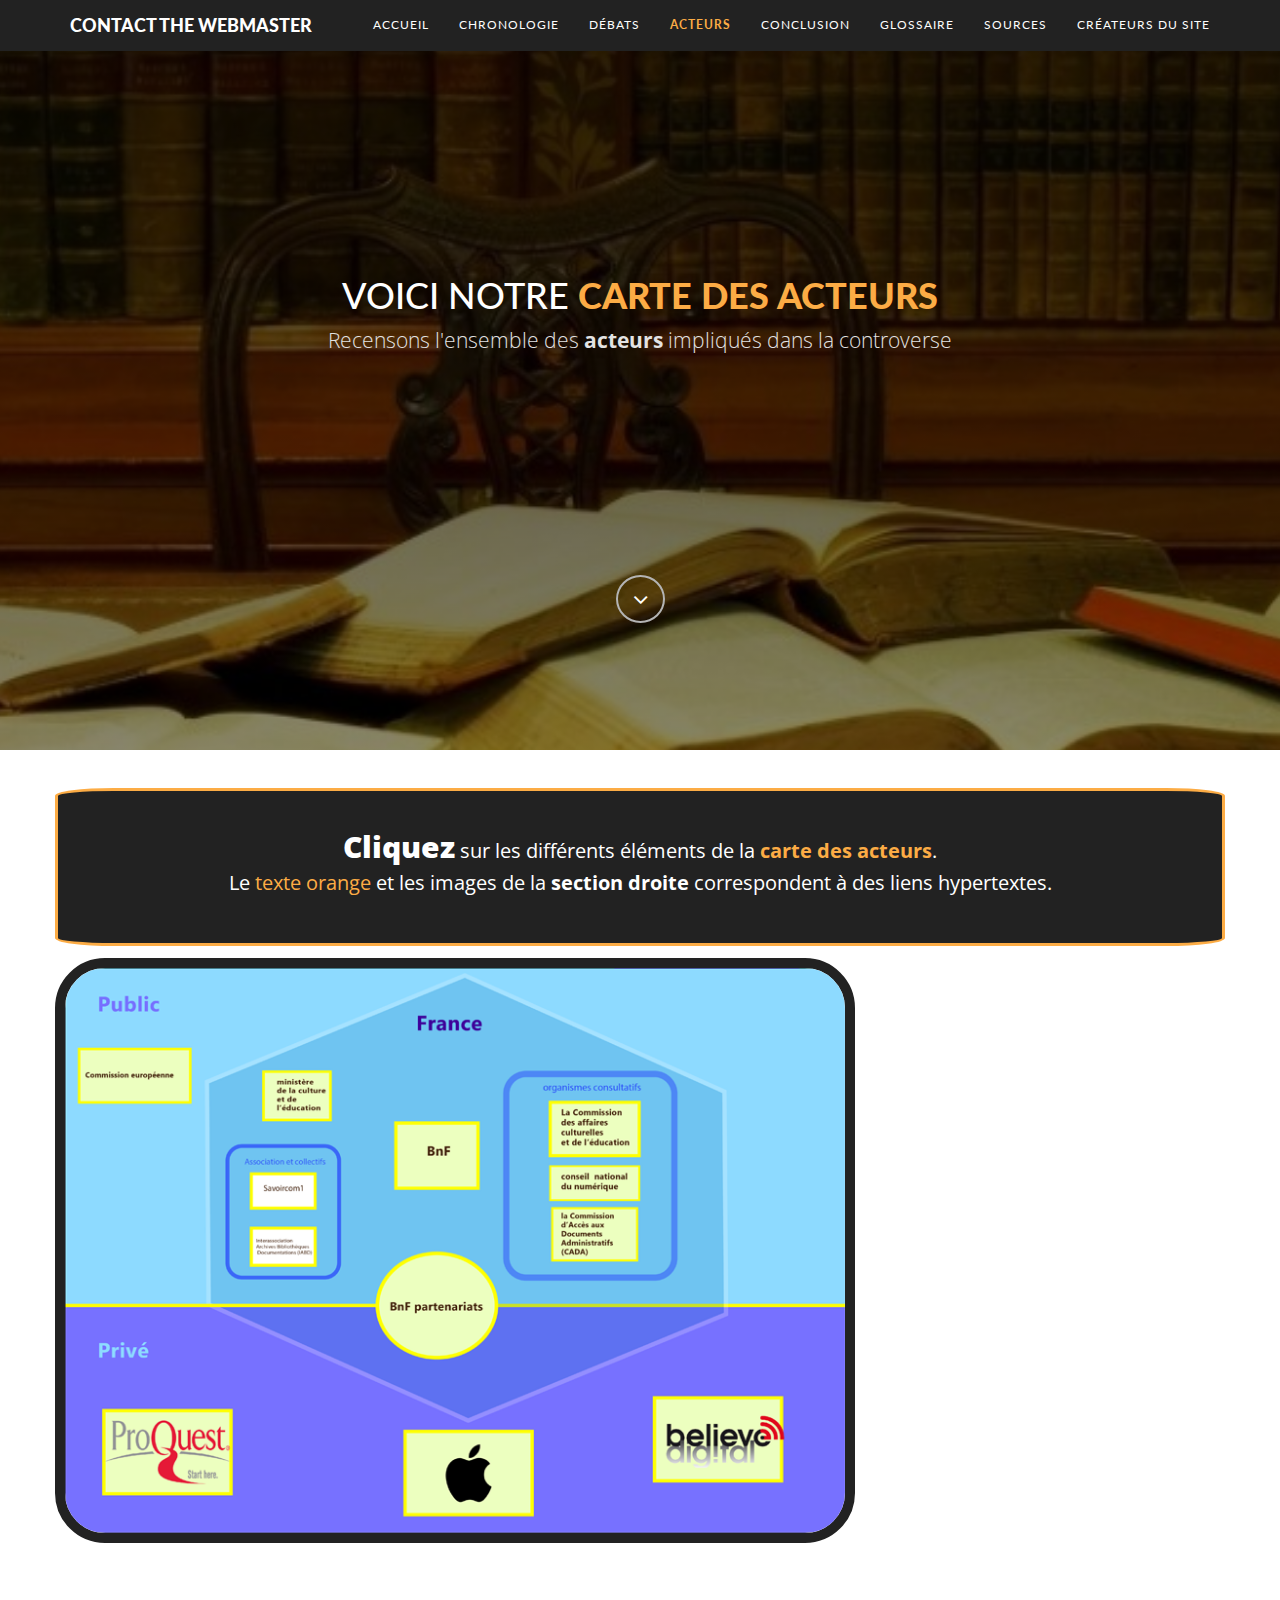
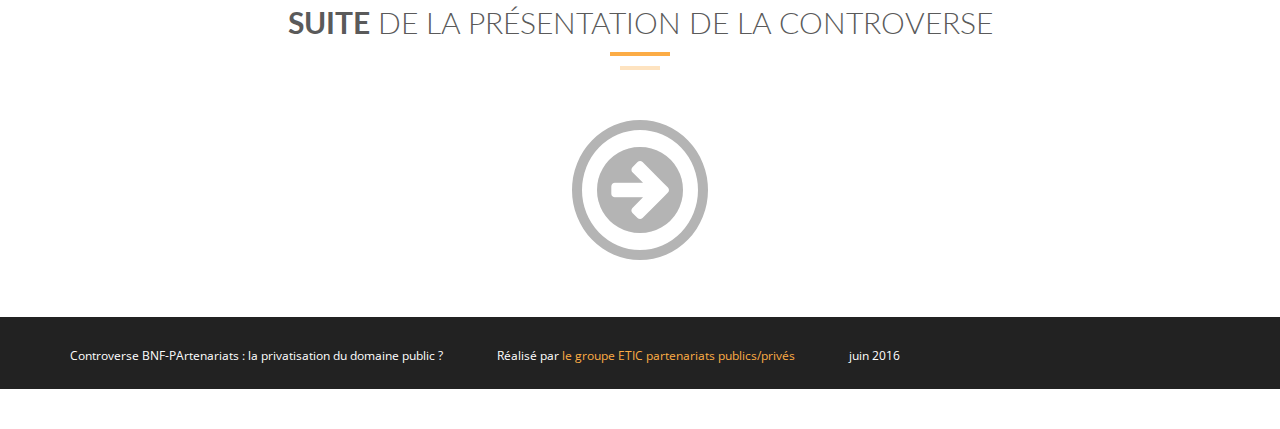
==== commit cf129c76: "site web terminé" ====
--- a/acteurs.html
+++ b/acteurs.html
@@ -55,10 +55,10 @@
                 <!-- Collect the nav links, forms, and other content for toggling -->
                 <div class="collapse navbar-collapse" id="bs-example-navbar-collapse-1">
                   <ul class="nav navbar-nav navbar-right">
-                      <li><a href="acceuil.html">Accueil</a></li>
-                      <li><a href="partenariats.html">Frise et Partenariats</a></li>
-                      <li><a href="debats.html" class="page-scroll">Arbre des débats</a></li>
-                      <li><a href="#tf-home">Graphe des acteurs</a></li>
+                      <li><a href="index.html">Accueil</a></li>
+                      <li><a href="partenariats.html">Chronologie</a></li>
+                      <li><a href="debats.html" class="page-scroll">Débats</a></li>
+                      <li><a href="#tf-home">Acteurs</a></li>
                       <li><a href="conclusion.html">Conclusion</a></li>
                       <li><a href="glossaire.html">Glossaire</a></li>
                       <li><a href="sources.html">Sources</a></li>
@@ -80,92 +80,301 @@
                 </div>
             </div>
 
-
+            <script type="text/javascript">
+            function change(x) {
+                var ids= ["comission_eur","ministere","savoircom1","interassociation","bnf_acteur","bnfpartenariat_acteur",
+                          "proquest_acteur","apple_acteur","believe_acteur","comission_educ","cada","consnatnum"];
+                var bonne_area = document.getElementById(x);
+                for (var i = 0; i < ids.length; i++) {
+                    if (ids[i]!=x) {
+                        document.getElementById("nicomede"+i).style.display= "none";
+                        //document.getElementById("nicomede"+i).style.backgroundColor= "#f4c422";
+                        //document.getElementById("nicomede"+i).innerHTML= y;
+                    }
+                    else {
+                        var bon_nicomede = document.getElementById("nicomede"+i);
+                        bon_nicomede.style.display= "block";
+                        //bonne_area.classList.add(overlay_acteurs);
+                        //bonne_area.style.display ="block";
+                        //bonne_area.style.backgroundColor ="#555555";
+                        //document.getElementById("nicomede"+i).style.backgroundColor= "transparent";
+                    }
+                }
+            }
+            </script>
 
 
             <div id="tf-about" class="container carte">
+                <div class="pres_arbre">
+                    <p>
+                        <span class="donotmiss">Cliquez</span> sur les différents éléments de la <span class="color"><strong>carte des acteurs</strong></span>.
+                        <br>
+                        Le <span class="color">texte orange</span> et les images de la <strong>section droite</strong> correspondent à des liens hypertextes.
+                    </p>
+                </div>
                 <div class="row">
                     <div class="col-md-8 col-lg-8 col-sm-8">
                         <img src="img/acteurs.png" usemap="#image-map" width="800" id="image_acteurs">
                         <map name="image-map">
-                            <area target="" alt="comission_eur" id="comission_eur" href="" coords="132,140,11,81" shape="rect">
-                            <area target="" alt="ministere" id="ministere" href="" coords="273,157,203,105" shape="rect">
-                            <area target="" alt="savoircom1" id="savoircom1" href="" coords="260,249,190,209" shape="rect">
-                            <area target="" alt="interassociation" id="interassociation" href="" coords="189,264,259,309" shape="rect">
-                            <area target="" alt="bnf_acteur" id="bnf_acteur" href="" coords="338,157,426,227" shape="rect">
-                            <area target="" alt="bnfpartenariat_acteur" id="bnfpartenariat_acteur" href="" coords="381,347,63" shape="circle">
-                            <area target="" alt="proquest_acteur" id="proquest_acteur" href="" coords="38,453,172,542" shape="rect">
-                            <area target="" alt="apple_acteur" id="apple_acteur" href="" coords="348,474,481,563" shape="rect">
-                            <area target="" alt="believe_acteur" id="believe_acteur" href="" coords="603,438,737,529" shape="rect">
-                            <area target="" alt="comission_educ" id="comission_educ" href="" coords="496,135,592,194" shape="rect">
-                            <area target="" alt="cada" id="cada" href="" coords="498,245,589,301" shape="rect">
-                            <area target="" alt="consnatnum" id="consnatnum" href="" coords="497,202,591,240" shape="rect">
+                            <area class="" alt="comission_eur" id="comission_eur" coords="132,140,11,81" shape="rect" onclick="change('comission_eur')">
+                            <area class="" target="" alt="ministere" id="ministere" coords="273,157,203,105" shape="rect" onclick="change('ministere')">
+                            <area class="" target="" alt="savoircom1" id="savoircom1" coords="260,249,190,209" shape="rect" onclick="change('savoircom1')">
+                            <area class="" target="" alt="interassociation" id="interassociation" coords="189,264,259,309" shape="rect" onclick="change('interassociation')">
+                            <area class="" target="" alt="bnf_acteur" id="bnf_acteur" coords="338,157,426,227" shape="rect" onclick="change('bnf_acteur')">
+                            <area class="" target="" alt="bnfpartenariat_acteur" id="bnfpartenariat_acteur" coords="381,347,63" shape="circle" onclick="change('bnfpartenariat_acteur')">
+                            <area class="" target="" alt="proquest_acteur" id="proquest_acteur"   coords="38,453,172,542" shape="rect" onclick="change('proquest_acteur')">
+                            <area class="" target="" alt="apple_acteur" id="apple_acteur"   coords="348,474,481,563" shape="rect" onclick="change('apple_acteur')">
+                            <area class="" target="" alt="believe_acteur" id="believe_acteur"   coords="603,438,737,529" shape="rect" onclick="change('believe_acteur')">
+                            <area class="" target="" alt="comission_educ" id="comission_educ"   coords="496,135,592,194" shape="rect" onclick="change('comission_educ')">
+                            <area class="" target="" alt="cada" id="cada"   coords="498,245,589,301" shape="rect" onclick="change('cada')">
+                            <area class="" target="" alt="consnatnum" id="consnatnum"   coords="497,202,591,240" shape="rect" onclick="change('consnatnum')">
                         </map>
 
                     </div>
                     <div class="col-md-4 col-lg-4 col-sm-4 mycontainer">
-                        <div class="container nicomede1" id="imgcontainer">
-                            <img src="BNF1.jpg" id="debateimg" alt="" />
+                        <div class="container imgcontainer nicomede" id="nicomede0">
+                            <a href="http://ec.europa.eu/index_fr.htm"><img src="img/comeur.jpg" id="debateimg" alt="" /></a>
                             <div class="about-text">
                                 <div class="section-title debate">
-                                    <h4>Portnawak exemple gregergergsrgsr</h4>
-                                    <h2>Some words <strong>about us</strong> dvsssssssssssssssssss sssssssssssssssssssssssssssssss</h2>
+                                    <h4 class ="debateh4">Commission Européenne</h4>
+                                    <hr>
+                                    <br>
+                                    <p class="intro">
+                                        <br>
+                                        La commission européenne a pris une directive le 26 juin 2013 (transposée en loi le 28 décembre 2015)
+                                        sur la réutilisation des informations du secteur public. Cette directive encourage le recours aux PPP pour accélérer les
+                                        <a href="http://bbf.enssib.fr/consulter/bbf-2011-02-0056-011"  target="_blank" style="color=blue">efforts de numérisation</a>
+                                        des bibliothèques nationales et conçoit l"existence de période d'exclusivité
+                                        commerciale d'une durée max de 10 ans pour rémunérer les partenaires privés.
+                                    </p>
+                                </div>
+                        </div>
+                    </div>
+                        <div class="container imgcontainer nicomede" id="nicomede1">
+                            <a href="http://www.culturecommunication.gouv.fr/"><img src="img/minisculeduc.jpg" id="debateimg" alt="" /></a>
+                            <div class="about-text">
+                                <div class="section-title debate">
+                                    <h4>Ministère de la culture et de l'éducation</h4>
                                     <hr>
                                     <div class="clearfix"></div>
                                     <p class="intro">
-                                        Salut, comment ça va ? Salut, comment ça va ? Salut, comment ça va ?
-                                        Salut, comment ça va ?
-                                        Salut, comment ça va ?
-                                        Salut, comment ça va ?
-                                        Salut, comment ça va ?
+                                        Il a apporté son soutien aux <a href="http://actions-recherche.bnf.fr/BnF/anirw3.nsf/IX02/P2014000098_programmes-finances-par-le-ministere-de-la-culture"  target="_blank" style="color=blue">programmes de numérisation </a> de la BnF.
                                     </p>
                                 </div>
                         </div>
                     </div>
-                    <div class="container nicomede2" id="imgcontainer">
-                        <img src="BNF1.jpg" id="debateimg" alt="" />
+                    <div class="container imgcontainer nicomede" id="nicomede2">
+                        <a href="http://www.savoirscom1.info/"><img src="img/savoircom1.png" id="debateimg" alt="" /></a>
                         <div class="about-text">
                             <div class="section-title debate">
-                                <h4>C'est bien mieux !</h4>
-                                <h2>Some words <strong>about us</strong> dvsssssssssssssssssss sssssssssssssssssssssssssssssss</h2>
+                                <h4>Collectif Savoircom1</h4>
                                 <hr>
                                 <div class="clearfix"></div>
                                 <p class="intro">
-                                    Salut, comment ça va ? Salut, comment ça va ? Salut, comment ça va ?
-                                    Salut, comment ça va ?
-                                    Salut, comment ça va ?
-                                    Salut, comment ça va ?
-                                    Salut, comment ça va ?
+                                    Collectif prônant la diffusion des connaissances à l’ère du numérique. Ses deux cofondateurs
+                                    MM. Lionel Maurin et Silvère Mercier (deux bibliothécaires) ont été entendus dans le cadre des
+                                    auditions sur les accords de partenariats conclu par la BnF devant la commission des affaires
+                                    culturelles et de l’éducation. <a href="http://www.savoirscom1.info/2013/01/non-a-la-privatisation-du-domaine-public-par-la-bibliotheque-nationale-de-france/"  target="_blank" style="color=blue">Le collectif s'oppose à ces accords</a>.
                                 </p>
                             </div>
                     </div>
                 </div>
-                <div class="container nicomede3" id="imgcontainer">
-                    <img src="BNF1.jpg" id="debateimg" alt="" />
+                <div class="container imgcontainer nicomede" id="nicomede3">
+                    <a href="https://iabd.fr/a-propos/"><img src="img/IABD.jpg" id="debateimg" alt="" /></a>
                     <div class="about-text">
                         <div class="section-title debate">
-                            <h4>C'est bien mieux !</h4>
-                            <h2>Some words <strong>about us</strong> dvsssssssssssssssssss sssssssssssssssssssssssssssssss</h2>
+                            <h4>IABD</h4>
+                            <h2>Intérassociation Archives Bibliothèques Documentation</h2>
                             <hr>
                             <div class="clearfix"></div>
                             <p class="intro">
-                                Salut, comment ça va ? Salut, comment ça va ? Salut, comment ça va ?
-                                Salut, comment ça va ?
-                                Salut, comment ça va ?
-                                Salut, comment ça va ?
-                                Salut, comment ça va ?
+                                &nbsp;&nbsp;&nbsp;&nbsp;&nbsp;Fédération d’associations réunissant 17 associations professionnelles de métiers relatifs à la préservation
+                                et diffusion des connaissances. Elle s’est prononcée contre les accords de partenariats de la BnF en dénonçant
+                                notamment un manque de transparence des marchés conclus, et une <a href="http://iabd.fr/2013/01/22/domaine-public-le-grand-emprunt-jusqua-labsurde/"  target="_blank" style="color=blue">incompréhension face au remboursement du grand emprunt</a>
+                                par l’achat de licences de la part des bibliothèques régionales.
+                                <br>
+                                <br>
+                                &nbsp;&nbsp;&nbsp;&nbsp;&nbsp;Au sein de cette fédération, quatre autres associations ont dénoncé de nouveau séparément
+                                leur opposition aux accords. Il s’agit de  : 
+                                <br>
+                                <br>
+                                <span class="glyphicon glyphicon-chevron-right"></span> ABF :
+                                <br>Association des Bibliothécaires de France.
+                                <br>
+                                <span class="glyphicon glyphicon-chevron-right"></span> ADBU :
+                                <br>Association des Directeurs et personnels de direction des bibliothèques.
+                                <br>
+                                <span class="glyphicon glyphicon-chevron-right"></span> ACIM :
+                                <br>Association pour la Coopération des professionnels de l’Information.
+                                <br>
+                                <span class="glyphicon glyphicon-chevron-right"></span> ABDS :
+                                <br>Association des professionnels de l’information et de la documentation
+                                Universitaires et de la Documentation Musicale.
                             </p>
+                            <!--<p class="intro">
+                                <br>
+                                Au sein de cette fédération, quatre autres associations ont dénoncé de nouveau séparément leur opposition
+                                aux accords. Il s’agit de  :
+                            </p>
+                            <ul class= "intro">
+                                <li>ABF : Association des Bibliothécaires de France</li>
+                                <li>ADBU : Association des Directeurs et personnels de direction des bibliothèques Universitaires et de la Documentation</li>
+                                <li>ACIM : Association pour la Coopération des professionnels de l’Information Musicale</li>
+                                <li>ABDS : Association des professionnels de l’information et de la documentation</li>
+                            </ul>-->
                         </div>
                 </div>
             </div>
-                </div>
-            </div>
-        </div>
-            <p>
-                <strong>Graphe de présentation des différents acteurs</strong> <br><br>
-                (Très) Grosse image
-                Ne aps oublier la légende
+            <div class="container imgcontainer nicomede" id="nicomede4">
+                <a href="http://www.bnf.fr/fr/acc/x.accueil.html"><img src="BNF1.jpg" id="debateimg" alt="" /></a>
+                <div class="about-text">
+                    <div class="section-title debate">
+                        <h4>BNF</h4>
+                        <h2>Bibliothèque Nationale de France</h2>
+                        <hr>
+                        <div class="clearfix"></div>
+                        <p class="intro">
+                            Etablissement public à caractère administratif et organisme dépositaire du dépôt légal.
+                            C'est elle qui a créé BNF-Partenariats pour mettre à bien la
+                            <a href="http://www.bnf.fr/fr/professionnels/innov_num_numerisation.html"  target="_blank" style="color=blue">numérisation</a>.
+                        </p>
+                    </div>
+            </div>
+        </div>
+        <div class="container imgcontainer nicomede" id="nicomede5">
+            <a href="http://www.bnf.fr/fr/acces_dedies/bnf_partenariats/s.bnf_partenariats_qui.html?first_Art=non"><img src="img/BNF-P.png" id="debateimg" alt="" /></a>
+            <div class="about-text">
+                <div class="section-title debate">
+                    <h4>BNF-Partenariats</h4>
+                    <hr>
+                    <div class="clearfix"></div>
+                    <p class="intro">
+                        <a href="http://www.bnf.fr/fr/acces_dedies/bnf_partenariats/s.bnf_partenariats_qui.html?first_Art=non"  target="_blank" style="color=blue">Filiale</a>
+                        , détenue et gérée à 100% par la BNF, chargée de réaliser des marchés de partenariats
+                        avec des entreprises privées ou publiques pour mettre en œuvre le programme de numérisation.
+                    </p>
+                </div>
+        </div>
+    </div>
+    <div class="container imgcontainer nicomede" id="nicomede6">
+        <a href="http://www.proquest.com/"><img src="img/proquest.png" id="debateimg" alt="" /></a>
+        <div class="about-text">
+            <div class="section-title debate">
+                <h4>Proquest</h4>
+                <hr>
+                <div class="clearfix"></div>
+                <p class="intro" style="text-indent: 50px">
+                    <a href="http://www.proquest.com/EMEA-FR/"  target="_blank" style="color=blue">Editeur anglo-saxon</a>
+                    , spécialisé dans la numérisation de ressources culturelles auprès d’un public savant.
+                    Il a conclu avec BnF-partenariats un marché de
+                    <a href="https://drive.google.com/file/d/0B4-sjPft_IJGTnI5Zy1jcFJTdDRHdzcxNWRfcWxzQ3RvSTV3/view?usp=sharing"  target="_blank" style="color=blue">partenariat</a>
+                    le 25 octobre 2012 portant sur la numérisation de 70 000
+                    œuvres imprimées en France entre 1470 et 1700.
+                    <br>
+                    &nbsp;&nbsp;&nbsp;&nbsp;&nbsp;Ces œuvres ont vocation à venir enrichir sa base de données « Early European books », alimentée par des fonds venant
+                    d’autres bibliothèques européennes avec qui ProQuest a conclu des accords comme la Bibliothèque Nationale Centrale
+                    de Florence, la Bibliothèque Nationale des Pays-Bas, la Wellcome Library à Londres et la Bibliothèque Royale du Danemark.
+                </p>
+            </div>
+    </div>
+</div>
+<div class="container imgcontainer nicomede" id="nicomede7">
+    <img src="img/apple.png" id="debateimg" alt="" />
+    <div class="about-text">
+        <div class="section-title debate">
+            <h4>Apple</h4>
+            <hr>
+            <div class="clearfix"></div>
+            <p class="intro">
+                La multinationale américaine a conclu un
+                <a href="http://www.savoirscom1.info/2015/12/partenariat-bnfapple-des-questions-en-suspens-mais-pas-denclosure/"  target="_blank" style="color=blue">accord</a>
+                avec BnF-partenariats en décembre 2015 portant sur
+                la numérisation de 10 000 livres du XIXe siècle. Au contraire des autres partenaires, Apple
+                s’engage à rendre immédiatement disponibles sur Gallica les ressources numériques en format
+                image et que seuls les formats e-pub seront rendus payants.
             </p>
+        </div>
+</div>
+</div>
+<div class="container imgcontainer nicomede" id="nicomede8">
+    <a href="http://www.believe.fr/"><img src="img/believe-digital.png" id="debateimg" alt="" /></a>
+    <div class="about-text">
+        <div class="section-title debate">
+            <h4>Believe Digital</h4>
+            <hr>
+            <div class="clearfix"></div>
+            <p class="intro">
+                <a href="http://www.believe.fr/"  target="_blank" style="color=blue">Société française</a>
+                spécialisée dans la diffusion musicale sur des plateformes numériques.
+                <br>
+                Elle a conclu un
+                <a href="https://drive.google.com/open?id=0B4-sjPft_IJGOFJTcFRzNmROYlpmUkdmSUpRdmRNekxQTW04"  target="_blank" style="color=blue">partenariat</a>
+                avec la BNF.
+            </p>
+        </div>
+</div>
+</div>
+<div class="container imgcontainer nicomede" id="nicomede9">
+    <a href="http://www2.assemblee-nationale.fr/14/commissions-permanentes/commission-des-affaires-culturelles"><img src="img/cace.jpg" id="debateimg" alt="" /></a>
+    <div class="about-text">
+        <div class="section-title debate">
+            <h4>Comission des Affaires Culturelles et de l'Education</h4>
+            <hr>
+            <div class="clearfix"></div>
+            <p class="intro">
+                La Commission des Affaires Culturelles est affiliée à l'Assemblé Nationale.
+                <br>
+                <br>
+                Elle a auditionné le président de la BnF, M. Bruno Racine sur les accords de partenariats conclus.
+                Elle ne s’est pas prononcé sur ceux-ci en tant que tel mais nombre de ses membres ont
+                <a href="https://www.senat.fr/rap/r09-338/r09-3384.html"  target="_blank" style="color=blue">décrié</a>
+                à titre personnel les accords.
+            </p>
+        </div>
+</div>
+</div>
+<div class="container imgcontainer nicomede" id="nicomede10">
+    <a href="http://www.cada.fr/"><img src="img/cada.jpg" id="debateimg" alt="" /></a>
+    <div class="about-text">
+        <div class="section-title debate">
+            <h4>CADA</h4>
+            <h2>Comission d'accès aux documents administratifs</h2>
+            <hr>
+            <div class="clearfix"></div>
+            <p class="intro">
+                <a href="http://www.cada.fr/"  target="_blank" style="color=blue">Autorité administrative</a>
+                indépendante créée par la loi du 17 juillet 1978
+                et chargée de garantir la liberté d’accès aux documents à caractère administratif.
+                Elle s’est
+                <a href="http://www.bnf.fr/fr/acces_dedies/anx_bnf_partenariats/a.bnf_partenariats_contrats.html"  target="_blank" style="color=blue">prononcée</a>
+                pour la diffusion des accords de partenariats arguant que
+                BnF-partenariats était une personne privée « chargé d’une mission de service public ».
+            </p>
+        </div>
+</div>
+</div>
+<div class="container imgcontainer nicomede" id="nicomede11">
+    <a href="http://www.cnnumerique.fr/"><img src="img/CNN.png" id="debateimg" alt="" /></a>
+    <div class="about-text">
+        <div class="section-title debate">
+            <h4>CNN</h4>
+            <h2>Conseil National du Numérique</h2>
+            <hr>
+            <div class="clearfix"></div>
+            <p class="intro">
+                <a href="http://www.cnnumerique.fr/home-2/"  target="_blank" style="color=blue">Organisme consultatif</a>
+                français créé par décret le 29 avril 2011.
+                Il est chargé de traiter de toutes les questions posées par le développement numérique.
+                Il s ‘est prononcé pour l’appartenance au domaine public des copies numériques
+                d’œuvres du domaine public.
+            </p>
+        </div>
+</div>
+</div>
+
+                </div>
+            </div>
+        </div>
             <div class="container text-center">
                 <div class="section-title center">
                     <h2><strong>Suite</strong> de la présentation de la controverse</h2>
--- a/CSS_Files/style2.css
+++ b/CSS_Files/style2.css
@@ -40,13 +40,16 @@
 	line-height: 24px;
 	font-family: 'Open Sans', sans-serif;
 	text-align: justify;
+	margin-top: 0;
 }
 
 .debate p{
 	padding: 2.5%;
-	font-size: 12;
+	font-size: 16;
 	font-weight: 500;
 	line-height: 150%;
+	max-height: 250px;
+	overflow-y: auto;
 }
 
 .debate div{
@@ -105,7 +108,7 @@
 #tf-menu.navbar-default .navbar-nav > li > a {
 	text-transform: uppercase;
 	color: #FFF;
-	font-size: 9px;
+	font-size: 12px;
 	letter-spacing: 1px;
 }
 .on {
@@ -167,6 +170,87 @@
 	color: #cfcfcf;
 }
 
+#tf-createurs{
+	background: url(../img/createurs.jpg);
+	background-size: cover;
+	background-position: center;
+	background-attachment: fixed;
+	background-repeat: no-repeat;
+	color: #cfcfcf;
+}
+#tf-createurs .overlay{
+	background: -moz-linear-gradient(top,  rgba(0,0,0,0.8) 0%, rgba(0,0,0,0.73) 17%, rgba(0,0,0,0.66) 35%, rgba(0,0,0,0.55) 62%, rgba(0,0,0,0.4) 100%); /* FF3.6+ */
+	background: -webkit-gradient(linear, left top, left bottom, color-stop(0%,rgba(0,0,0,0.8)), color-stop(17%,rgba(0,0,0,0.73)), color-stop(35%,rgba(0,0,0,0.66)), color-stop(62%,rgba(0,0,0,0.55)), color-stop(100%,rgba(0,0,0,0.4))); /* Chrome,Safari4+ */
+	background: -webkit-linear-gradient(top,  rgba(0,0,0,0.8) 0%,rgba(0,0,0,0.73) 17%,rgba(0,0,0,0.66) 35%,rgba(0,0,0,0.55) 62%,rgba(0,0,0,0.4) 100%); /* Chrome10+,Safari5.1+ */
+	background: -o-linear-gradient(top,  rgba(0,0,0,0.8) 0%,rgba(0,0,0,0.73) 17%,rgba(0,0,0,0.66) 35%,rgba(0,0,0,0.55) 62%,rgba(0,0,0,0.4) 100%); /* Opera 11.10+ */
+	background: -ms-linear-gradient(top,  rgba(0,0,0,0.8) 0%,rgba(0,0,0,0.73) 17%,rgba(0,0,0,0.66) 35%,rgba(0,0,0,0.55) 62%,rgba(0,0,0,0.4) 100%); /* IE10+ */
+	background: linear-gradient(to bottom,  rgba(0,0,0,0.8) 0%,rgba(0,0,0,0.73) 17%,rgba(0,0,0,0.66) 35%,rgba(0,0,0,0.55) 62%,rgba(0,0,0,0.4) 100%); /* W3C */
+	filter: progid:DXImageTransform.Microsoft.gradient( startColorstr='#cc000000', endColorstr='#66000000',GradientType=0 ); /* IE6-9 */
+	height: 750px;
+	background-attachment: fixed;
+}
+
+#tf-conclusion{
+	background: url(../conclusion.jpg);
+	background-size: cover;
+	background-position: center;
+	background-attachment: fixed;
+	background-repeat: no-repeat;
+	color: #cfcfcf;
+}
+#tf-conclusion .overlay{
+	background: -moz-linear-gradient(top,  rgba(0,0,0,0.8) 0%, rgba(0,0,0,0.73) 17%, rgba(0,0,0,0.66) 35%, rgba(0,0,0,0.55) 62%, rgba(0,0,0,0.4) 100%); /* FF3.6+ */
+	background: -webkit-gradient(linear, left top, left bottom, color-stop(0%,rgba(0,0,0,0.8)), color-stop(17%,rgba(0,0,0,0.73)), color-stop(35%,rgba(0,0,0,0.66)), color-stop(62%,rgba(0,0,0,0.55)), color-stop(100%,rgba(0,0,0,0.4))); /* Chrome,Safari4+ */
+	background: -webkit-linear-gradient(top,  rgba(0,0,0,0.8) 0%,rgba(0,0,0,0.73) 17%,rgba(0,0,0,0.66) 35%,rgba(0,0,0,0.55) 62%,rgba(0,0,0,0.4) 100%); /* Chrome10+,Safari5.1+ */
+	background: -o-linear-gradient(top,  rgba(0,0,0,0.8) 0%,rgba(0,0,0,0.73) 17%,rgba(0,0,0,0.66) 35%,rgba(0,0,0,0.55) 62%,rgba(0,0,0,0.4) 100%); /* Opera 11.10+ */
+	background: -ms-linear-gradient(top,  rgba(0,0,0,0.8) 0%,rgba(0,0,0,0.73) 17%,rgba(0,0,0,0.66) 35%,rgba(0,0,0,0.55) 62%,rgba(0,0,0,0.4) 100%); /* IE10+ */
+	background: linear-gradient(to bottom,  rgba(0,0,0,0.8) 0%,rgba(0,0,0,0.73) 17%,rgba(0,0,0,0.66) 35%,rgba(0,0,0,0.55) 62%,rgba(0,0,0,0.4) 100%); /* W3C */
+	filter: progid:DXImageTransform.Microsoft.gradient( startColorstr='#cc000000', endColorstr='#66000000',GradientType=0 ); /* IE6-9 */
+	height: 750px;
+	background-attachment: fixed;
+}
+
+#tf-glossaire{
+	background: url(../glossaire.jpg);
+	background-size: cover;
+	background-position: center;
+	background-attachment: fixed;
+	background-repeat: no-repeat;
+	color: #cfcfcf;
+}
+
+#tf-glossaire .overlay{
+	background: -moz-linear-gradient(top,  rgba(0,0,0,0.8) 0%, rgba(0,0,0,0.73) 17%, rgba(0,0,0,0.66) 35%, rgba(0,0,0,0.55) 62%, rgba(0,0,0,0.4) 100%); /* FF3.6+ */
+	background: -webkit-gradient(linear, left top, left bottom, color-stop(0%,rgba(0,0,0,0.8)), color-stop(17%,rgba(0,0,0,0.73)), color-stop(35%,rgba(0,0,0,0.66)), color-stop(62%,rgba(0,0,0,0.55)), color-stop(100%,rgba(0,0,0,0.4))); /* Chrome,Safari4+ */
+	background: -webkit-linear-gradient(top,  rgba(0,0,0,0.8) 0%,rgba(0,0,0,0.73) 17%,rgba(0,0,0,0.66) 35%,rgba(0,0,0,0.55) 62%,rgba(0,0,0,0.4) 100%); /* Chrome10+,Safari5.1+ */
+	background: -o-linear-gradient(top,  rgba(0,0,0,0.8) 0%,rgba(0,0,0,0.73) 17%,rgba(0,0,0,0.66) 35%,rgba(0,0,0,0.55) 62%,rgba(0,0,0,0.4) 100%); /* Opera 11.10+ */
+	background: -ms-linear-gradient(top,  rgba(0,0,0,0.8) 0%,rgba(0,0,0,0.73) 17%,rgba(0,0,0,0.66) 35%,rgba(0,0,0,0.55) 62%,rgba(0,0,0,0.4) 100%); /* IE10+ */
+	background: linear-gradient(to bottom,  rgba(0,0,0,0.8) 0%,rgba(0,0,0,0.73) 17%,rgba(0,0,0,0.66) 35%,rgba(0,0,0,0.55) 62%,rgba(0,0,0,0.4) 100%); /* W3C */
+	filter: progid:DXImageTransform.Microsoft.gradient( startColorstr='#cc000000', endColorstr='#66000000',GradientType=0 ); /* IE6-9 */
+	height: 750px;
+	background-attachment: fixed;
+}
+#tf-sources{
+	background: url(../img/sources.gif);
+	background-size: cover;
+	background-position: center;
+	background-attachment: fixed;
+	background-repeat: no-repeat;
+	color: #cfcfcf;
+}
+
+#tf-sources .overlay{
+	background: -moz-linear-gradient(top,  rgba(0,0,0,0.8) 0%, rgba(0,0,0,0.73) 17%, rgba(0,0,0,0.66) 35%, rgba(0,0,0,0.55) 62%, rgba(0,0,0,0.4) 100%); /* FF3.6+ */
+	background: -webkit-gradient(linear, left top, left bottom, color-stop(0%,rgba(0,0,0,0.8)), color-stop(17%,rgba(0,0,0,0.73)), color-stop(35%,rgba(0,0,0,0.66)), color-stop(62%,rgba(0,0,0,0.55)), color-stop(100%,rgba(0,0,0,0.4))); /* Chrome,Safari4+ */
+	background: -webkit-linear-gradient(top,  rgba(0,0,0,0.8) 0%,rgba(0,0,0,0.73) 17%,rgba(0,0,0,0.66) 35%,rgba(0,0,0,0.55) 62%,rgba(0,0,0,0.4) 100%); /* Chrome10+,Safari5.1+ */
+	background: -o-linear-gradient(top,  rgba(0,0,0,0.8) 0%,rgba(0,0,0,0.73) 17%,rgba(0,0,0,0.66) 35%,rgba(0,0,0,0.55) 62%,rgba(0,0,0,0.4) 100%); /* Opera 11.10+ */
+	background: -ms-linear-gradient(top,  rgba(0,0,0,0.8) 0%,rgba(0,0,0,0.73) 17%,rgba(0,0,0,0.66) 35%,rgba(0,0,0,0.55) 62%,rgba(0,0,0,0.4) 100%); /* IE10+ */
+	background: linear-gradient(to bottom,  rgba(0,0,0,0.8) 0%,rgba(0,0,0,0.73) 17%,rgba(0,0,0,0.66) 35%,rgba(0,0,0,0.55) 62%,rgba(0,0,0,0.4) 100%); /* W3C */
+	filter: progid:DXImageTransform.Microsoft.gradient( startColorstr='#cc000000', endColorstr='#66000000',GradientType=0 ); /* IE6-9 */
+	height: 750px;
+	background-attachment: fixed;
+}
+
 #tf-home .overlay{
 	background: -moz-linear-gradient(top,  rgba(0,0,0,0.8) 0%, rgba(0,0,0,0.73) 17%, rgba(0,0,0,0.66) 35%, rgba(0,0,0,0.55) 62%, rgba(0,0,0,0.4) 100%); /* FF3.6+ */
 	background: -webkit-gradient(linear, left top, left bottom, color-stop(0%,rgba(0,0,0,0.8)), color-stop(17%,rgba(0,0,0,0.73)), color-stop(35%,rgba(0,0,0,0.66)), color-stop(62%,rgba(0,0,0,0.55)), color-stop(100%,rgba(0,0,0,0.4))); /* Chrome,Safari4+ */
@@ -233,7 +317,7 @@
 }
 /* About Section */
 #tf-about{
-	padding: 80px 0;
+	padding: 3% 0;
 }
 ul.about-list{ margin: 30px 0 0 ;}
 ul.about-list li{
@@ -257,9 +341,23 @@
 #logoBNF{
 	width: 600px;
 	margin: auto;
+	padding-left: 100px;
 	display: inline-table;
 	align-items: center;
 	float: none;
+}
+#logoTelec{
+	width: 40%;
+	margin: auto;
+	display: inline-table;
+	margin-left: 50%;
+	align-items: center;
+	float: left;
+}
+
+#logoTelec:hover{
+	border: 8px solid #FCAC45;
+	/*transition: 1s;*/
 }
 #Gallicaimg{
 	width: 450px;
@@ -291,7 +389,7 @@
 }
 /* Team Section */
 #tf-team{
-	background: url(../img/03.jpg);
+	background: url(../img/createurs.jpg);
 	background-size: cover;
 	background-position: center;
 	background-attachment: fixed;
@@ -319,24 +417,46 @@
 }
 
 .debate h2{
+	font-weight:50;
+	font-size: 100%;
+	line-height: 100%;
+	word-wrap: break-word;
+}
+
+.debate h4{
 	font-weight:50;
 	font-size: 150%;
 	line-height: 100%;
 	word-wrap: break-word;
 }
 
-.debate h4{
-	font-weight:50;
-	font-size: 200%;
-	line-height: 100%;
-	word-wrap: break-word;
+.debate hr{
+	border-color: #fcac45;
+	border-width: 4px;
+	width: 40px;
+	float: left;
+	clear: both;
 }
 
 .mycontainer{
 	position: relative;
 }
 
+.nicomede{
+	vertical-align: baseline;
+	border-radius: 50px;
+	border-width: 10px;
+	border-style: solid;
+	border-color: #222222;
+	height: 585px;
+	transition: 1s;
+	box-shadow: 20px 20px 10px #888888;
+	display:none;
+}
+
 .nicomede1 {
+
+	height: 585px;
 	/*max-height: 70vh;//devrait fonctionner pour le contenu de la div aussi, ce qui n'est pas le cas*/
 	/*ne pas toucher : il en faut au moins 1 qui prenne de l'espace en hauteur sur la page*/
 }
@@ -353,6 +473,8 @@
 	top: 0;
 	left: 0;
 	display: none;
+	box-shadow: 20px 20px 10px #888888;
+	height: 585px;
 }
 
 .nicomede3{
@@ -394,7 +516,7 @@
 	border: 4px solid transparent;
 	transition: all 0.5s;
 }
-#tf-team .item .thumbnail:hover>img.img-circle.team-img{
+#tf-team .item .thumbnail a:hover>img.img-circle.team-img{
 	border: 4px solid #FCAC45;
 }
 #tf-team .thumbnail {
@@ -433,7 +555,8 @@
 
 /* Services Section */
 #tf-services{
-	padding: 80px 0;
+	padding-top: 2.5%;
+	padding-bottom: 2%;
 }
 
 .space{
@@ -608,6 +731,25 @@
 	background-repeat: no-repeat;
 	color: #ffffff;
 }
+.tf-testimonials3{
+	background: url(../glossaire.jpg);
+	background-size: cover;
+	background-position: center;
+	background-attachment: fixed;
+	background-repeat: no-repeat;
+	color: #ffffff;
+}
+.tf-testimonials3 .overlay{
+	background: -moz-linear-gradient(top,  rgba(0,0,0,0.8) 0%, rgba(0,0,0,0.73) 17%, rgba(0,0,0,0.66) 35%, rgba(0,0,0,0.55) 62%, rgba(0,0,0,0.4) 100%); /* FF3.6+ */
+	background: -webkit-gradient(linear, left top, left bottom, color-stop(0%,rgba(0,0,0,0.8)), color-stop(17%,rgba(0,0,0,0.73)), color-stop(35%,rgba(0,0,0,0.66)), color-stop(62%,rgba(0,0,0,0.55)), color-stop(100%,rgba(0,0,0,0.4))); /* Chrome,Safari4+ */
+	background: -webkit-linear-gradient(top,  rgba(0,0,0,0.8) 0%,rgba(0,0,0,0.73) 17%,rgba(0,0,0,0.66) 35%,rgba(0,0,0,0.55) 62%,rgba(0,0,0,0.4) 100%); /* Chrome10+,Safari5.1+ */
+	background: -o-linear-gradient(top,  rgba(0,0,0,0.8) 0%,rgba(0,0,0,0.73) 17%,rgba(0,0,0,0.66) 35%,rgba(0,0,0,0.55) 62%,rgba(0,0,0,0.4) 100%); /* Opera 11.10+ */
+	background: -ms-linear-gradient(top,  rgba(0,0,0,0.8) 0%,rgba(0,0,0,0.73) 17%,rgba(0,0,0,0.66) 35%,rgba(0,0,0,0.55) 62%,rgba(0,0,0,0.4) 100%); /* IE10+ */
+	background: linear-gradient(to bottom,  rgba(0,0,0,0.8) 0%,rgba(0,0,0,0.73) 17%,rgba(0,0,0,0.66) 35%,rgba(0,0,0,0.55) 62%,rgba(0,0,0,0.4) 100%); /* W3C */
+	filter: progid:DXImageTransform.Microsoft.gradient( startColorstr='#cc000000', endColorstr='#66000000',GradientType=0 ); /* IE6-9 */
+	padding: 80px 0;
+	background-attachment: fixed;
+}
 
 #tf-testimonials .overlay{
 	background: -moz-linear-gradient(top,  rgba(0,0,0,0.8) 0%, rgba(0,0,0,0.73) 17%, rgba(0,0,0,0.66) 35%, rgba(0,0,0,0.55) 62%, rgba(0,0,0,0.4) 100%); /* FF3.6+ */
@@ -643,6 +785,40 @@
 	width: 100%;
 	margin: auto;
 	padding: inherit;
+}
+#testimonial3 {
+	padding: 30px 0;
+}
+#testimonial3 .item{
+    display: block;
+    width: 100%;
+    height: auto;
+	margin: auto;
+	padding: 5px;
+}
+
+#testimonial3 .item h5 {
+	font-weight: 400;
+	margin: auto;
+	font-size: 180%;
+	line-height: 40px;
+	color: #d1d1d1;
+	display: table-cell;
+	text-align: center;
+}
+#testimonial3 .item p {
+	text-align: justify;
+}
+#testimonial3 img {
+	width: 100%;
+	margin: auto;
+	padding: inherit;
+}
+.perso2{
+
+}
+.perso{
+	text-align: justify;
 }
 
 .cout{
@@ -764,12 +940,18 @@
 	outline: none;
 	outline-offset: none;
 }
+
+#tf-frise{
+	margin-top: 5%;
+	margin-bottom: 0;
+}
 #debateimg{
-	border-radius:30%;
-	padding: 10px;
-	max-width: 100%;
-}
-#imgcontainer{
+	border-radius:10%;
+	max-height: 150px;
+	max-width: 300px;
+	margin: 5%;
+}
+.imgcontainer{
 	border-radius:10%;
 	padding: 3%;
 	margin-bottom:5%;
@@ -779,30 +961,62 @@
 	border-style: solid;
 }
 #arbre_total{
+	background: url(../img/arbre.png);
 	margin-left: 15%;
 	width:800px;
-	height:2702px;
-	background: url('img/arbre.png') 0 0px;
-	/*clip: rect(0, 800px, 450px, 0);*/
-	/* clip: shape(top, right, bottom, left);  'rect' is the only available option */
+	height:450px;
+	background-position: center;
+	background-attachment: inherit;
+	background-repeat: no-repeat;
+	background-position: 0px 0px;
+	box-shadow: 20px 20px 10px #888888;
 }
 
 #arbre_test{
-	background: url(BNF1.jpg);
-	background-size: cover;
-	background-position: center;
-	background-attachment: fixed;
-	background-repeat: no-repeat;
-	/*margin-left: 15%;
-	width:800px;
-	height:450px;
-	background:url('BNF1.jpg');*/
-}
-
-#M:hover ~#arbre_total{
-	background: url('img/arbre.png') 0 -800px;
-}
-
+	background: url(../img/arbre.png);
+	width: 800px;
+	height: 450px;
+	background-position: center;
+	background-attachment: inherit;
+	background-repeat: no-repeat;
+	background-position: 0px -450px;
+	margin-left: 15%;
+}
+
+.pres_arbre{
+	text-align: center;
+	font-size: 20;
+	font-weight: 400;
+	border-radius:5%;
+	padding: 3%;
+	max-width: 100%;
+	border-width: 50%;
+	border-color:#fcac45;
+	color: #ffffff;
+	border-style: solid;
+	margin-bottom: 1%;
+	background-color: #222222;
+}
+
+.donotmiss{
+	font-size: 30;
+	font-weight: 900;
+}
+.area{
+	display: block;
+	background-color: #222222;
+}
+.overlay_acteurs{
+	background: -moz-linear-gradient(top,  rgba(0,0,0,0.8) 0%, rgba(0,0,0,0.73) 17%, rgba(0,0,0,0.66) 35%, rgba(0,0,0,0.55) 62%, rgba(0,0,0,0.4) 100%); /* FF3.6+ */
+	background: -webkit-gradient(linear, left top, left bottom, color-stop(0%,rgba(0,0,0,0.8)), color-stop(17%,rgba(0,0,0,0.73)), color-stop(35%,rgba(0,0,0,0.66)), color-stop(62%,rgba(0,0,0,0.55)), color-stop(100%,rgba(0,0,0,0.4))); /* Chrome,Safari4+ */
+	background: -webkit-linear-gradient(top,  rgba(0,0,0,0.8) 0%,rgba(0,0,0,0.73) 17%,rgba(0,0,0,0.66) 35%,rgba(0,0,0,0.55) 62%,rgba(0,0,0,0.4) 100%); /* Chrome10+,Safari5.1+ */
+	background: -o-linear-gradient(top,  rgba(0,0,0,0.8) 0%,rgba(0,0,0,0.73) 17%,rgba(0,0,0,0.66) 35%,rgba(0,0,0,0.55) 62%,rgba(0,0,0,0.4) 100%); /* Opera 11.10+ */
+	background: -ms-linear-gradient(top,  rgba(0,0,0,0.8) 0%,rgba(0,0,0,0.73) 17%,rgba(0,0,0,0.66) 35%,rgba(0,0,0,0.55) 62%,rgba(0,0,0,0.4) 100%); /* IE10+ */
+	background: linear-gradient(to bottom,  rgba(0,0,0,0.8) 0%,rgba(0,0,0,0.73) 17%,rgba(0,0,0,0.66) 35%,rgba(0,0,0,0.55) 62%,rgba(0,0,0,0.4) 100%); /* W3C */
+	filter: progid:DXImageTransform.Microsoft.gradient( startColorstr='#cc000000', endColorstr='#66000000',GradientType=0 ); /* IE6-9 */
+	background-attachment: fixed;
+	padding: 80px 0;
+}
 #image_acteurs{
 	margin-right: 5%;
 	border-radius: 50px;
@@ -811,44 +1025,26 @@
 	border-color: #222222;
 	display: block;
 }
-#comission_eur:hover ~ .nicomede2{
-	display: none;
-}
-#ministere:hover ~ #image_acteurs{
-	display: none;
-}
-#savoircom1:hover ~ #image_acteurs{
-	display: none;
-}
-#interassociation:hover ~ #image_acteurs{
-	display: none;
-}
-#bnf_acteur:hover ~ #image_acteurs{
-	display: none;
-}
-#bnfpartenariat_acteur:hover ~ #image_acteurs{
-	display: none;
-}
-#proquest_acteur:hover ~ #image_acteurs{
-	display: none;
-}
-#apple_acteur:hover ~ #image_acteurs{
-	display: none;
-}
-#believe_acteur:hover ~ #image_acteurs{
-	display: none;
-}
-#comission_educ:hover ~ #image_acteurs{
-	display: none;
-}
-#cada:hover ~ #image_acteurs{
-	display: none;
-}
-#consnatnum:hover ~ #image_acteurs{
-	display: none;
-}
-
-
+
+p.intro2{
+	font-size: 18px;
+	line-height: 35px;
+	font-family: 'Open Sans', sans-serif;
+	text-align: center;
+	margin-top: 0;
+}
+p.intro3{
+	font-size: 20px;
+	line-height: 35px;
+	font-family: 'Open Sans', sans-serif;
+	text-align: justify;
+	margin-top: 0;
+	width: 80%;
+}
+.ressources{
+	vertical-align: baseline;
+
+}
 /* Footer */
 nav#footer{
 	background: #222222;
